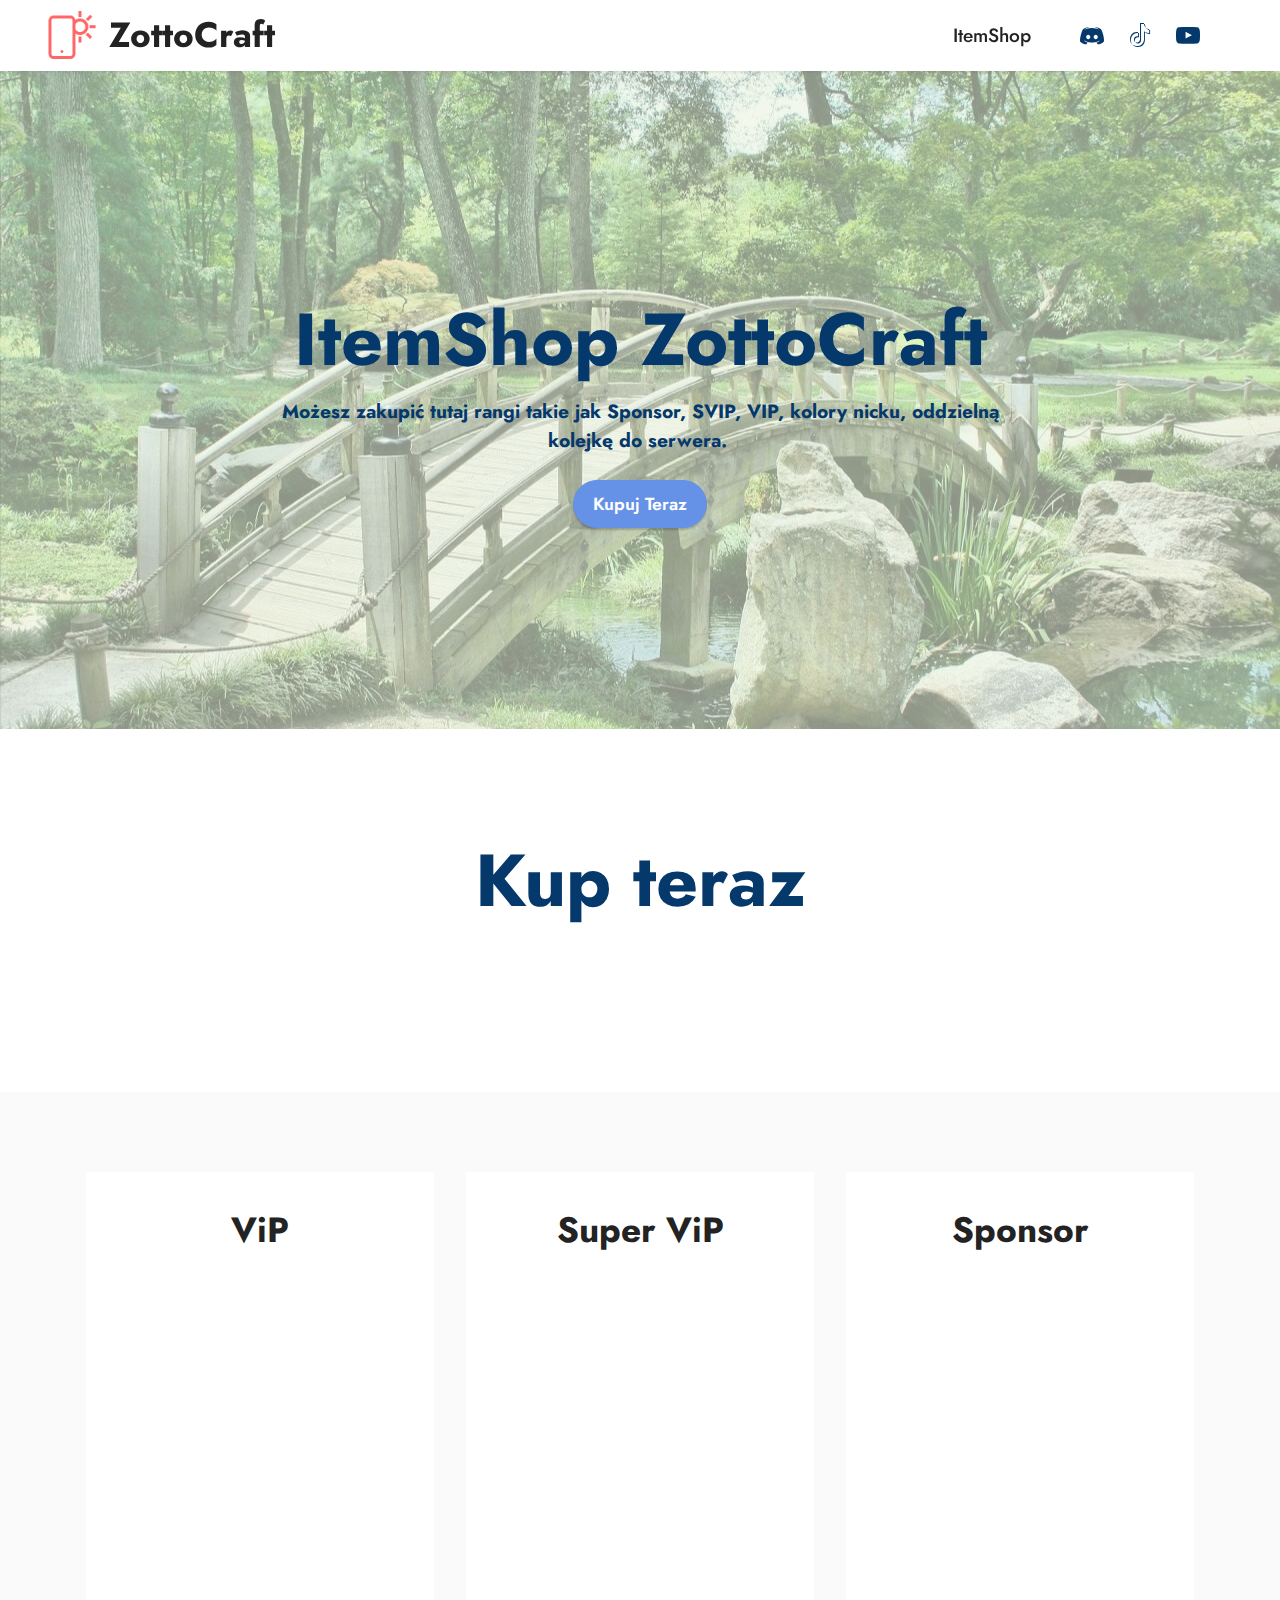
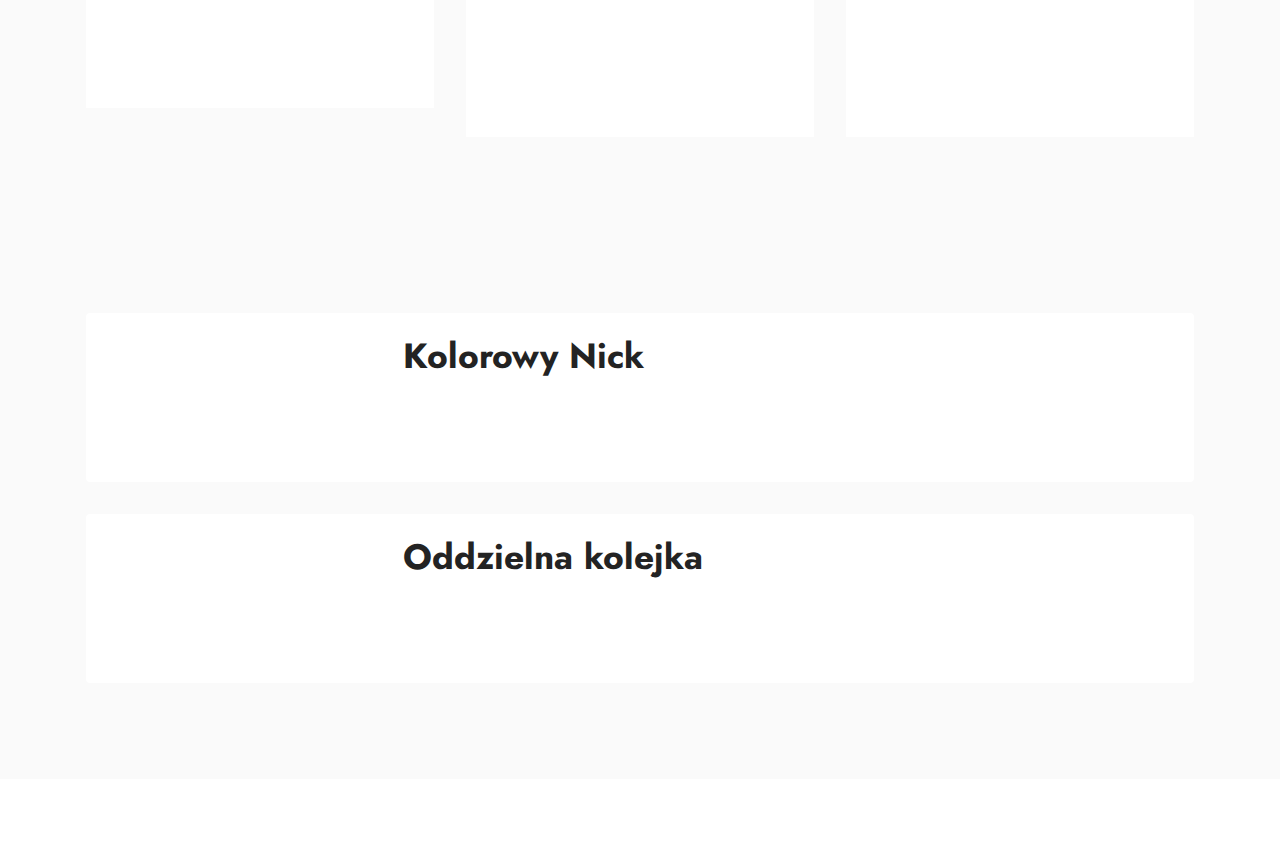
==== itemshop.html @ c4f51451 "Add files via upload" ====
<!DOCTYPE html>
<html  >
<head>
  <!-- Site made with Mobirise Website Builder v5.6.11, https://mobirise.com -->
  <meta charset="UTF-8">
  <meta http-equiv="X-UA-Compatible" content="IE=edge">
  <meta name="generator" content="Mobirise v5.6.11, mobirise.com">
  <meta name="twitter:card" content="summary_large_image"/>
  <meta name="twitter:image:src" content="">
  <meta property="og:image" content="">
  <meta name="twitter:title" content="ItemShop">
  <meta name="viewport" content="width=device-width, initial-scale=1, minimum-scale=1">
  <link rel="shortcut icon" href="assets/images/mbr.png" type="image/x-icon">
  <meta name="description" content="Tutaj kupisz rangi typu Sponsor, SVIP, VIP i wiele więcej!">
  
  
  <title>ItemShop</title>
  <link rel="stylesheet" href="assets/bootstrap/css/bootstrap.min.css">
  <link rel="stylesheet" href="assets/bootstrap/css/bootstrap-grid.min.css">
  <link rel="stylesheet" href="assets/bootstrap/css/bootstrap-reboot.min.css">
  <link rel="stylesheet" href="assets/animatecss/animate.css">
  <link rel="stylesheet" href="assets/dropdown/css/style.css">
  <link rel="stylesheet" href="assets/socicon/css/styles.css">
  <link rel="stylesheet" href="assets/theme/css/style.css">
  <link rel="preload" href="https://fonts.googleapis.com/css?family=Jost:100,200,300,400,500,600,700,800,900,100i,200i,300i,400i,500i,600i,700i,800i,900i&display=swap" as="style" onload="this.onload=null;this.rel='stylesheet'">
  <noscript><link rel="stylesheet" href="https://fonts.googleapis.com/css?family=Jost:100,200,300,400,500,600,700,800,900,100i,200i,300i,400i,500i,600i,700i,800i,900i&display=swap"></noscript>
  <link rel="preload" as="style" href="assets/mobirise/css/mbr-additional.css"><link rel="stylesheet" href="assets/mobirise/css/mbr-additional.css" type="text/css">
  
  
  
  
</head>
<body>
  
  <section data-bs-version="5.1" class="menu menu3 cid-sFAA5oUu2Y" once="menu" id="menu3-1">
    
    <nav class="navbar navbar-dropdown navbar-fixed-top navbar-expand-lg">
        <div class="container-fluid">
            <div class="navbar-brand">
                <span class="navbar-logo">
                    <a href="index.html">
                        <img src="assets/images/mbr.png" alt="Mobirise Website Builder" style="height: 3rem;">
                    </a>
                </span>
                <span class="navbar-caption-wrap"><a class="navbar-caption text-black text-primary display-5" href="index.html">ZottoCraft<br></a></span>
            </div>
            <button class="navbar-toggler" type="button" data-toggle="collapse" data-bs-toggle="collapse" data-target="#navbarSupportedContent" data-bs-target="#navbarSupportedContent" aria-controls="navbarNavAltMarkup" aria-expanded="false" aria-label="Toggle navigation">
                <div class="hamburger">
                    <span></span>
                    <span></span>
                    <span></span>
                    <span></span>
                </div>
            </button>
            <div class="collapse navbar-collapse" id="navbarSupportedContent">
                <ul class="navbar-nav nav-dropdown nav-right" data-app-modern-menu="true"><li class="nav-item"><a class="nav-link link text-black text-primary display-7" href="itemshop.html">ItemShop</a>
                    </li></ul>
                <div class="icons-menu">
                    <a class="iconfont-wrapper" href="https://discord.gg/ddxd8FkMDk" target="_blank">
                        <span class="p-2 mbr-iconfont socicon-discord socicon"></span>
                    </a>
                    <a class="iconfont-wrapper" href="https://www.tiktok.com/@zottocraft.pl" target="_blank">
                        <span class="p-2 mbr-iconfont socicon-tiktok socicon"></span>
                    </a>
                    <a class="iconfont-wrapper" href="https://www.youtube.com/channel/UCPdcMdHevICWhKhVrjqtphA" target="_blank">
                        <span class="p-2 mbr-iconfont socicon-youtube socicon"></span>
                    </a>
                    
                </div>
                
            </div>
        </div>
    </nav>
</section>

<section data-bs-version="5.1" class="header1 cid-sFCAOqBTxa" id="header1-i">

    

    <div class="mbr-overlay" style="opacity: 0.6; background-color: rgb(237, 245, 225);"></div>

    <div class="container">
        <div class="row justify-content-center">
            <div class="col-12 col-lg-8">
                <h1 class="mbr-section-title mbr-fonts-style mb-3 display-1"><strong>ItemShop ZottoCraft</strong><strong><br></strong></h1>
                
                <p class="mbr-text mbr-fonts-style display-7"><strong>Możesz zakupić tutaj rangi takie jak Sponsor, SVIP, VIP, kolory nicku, oddzielną kolejkę do serwera.&nbsp;</strong></p>
                <div class="mbr-section-btn mt-3"><a class="btn btn-primary display-4" href="itemshop.html#features9-4">Kupuj Teraz</a></div>
            </div>
        </div>
    </div>
</section>

<section data-bs-version="5.1" class="content4 cid-sFADQQfNeA" id="content4-6">
    
    
    <div class="container">
        <div class="row justify-content-center">
            <div class="title col-md-12 col-lg-10">
                <h3 class="mbr-section-title mbr-fonts-style align-center mb-4 display-1"><strong>Kup teraz</strong></h3>
                <h4 class="mbr-section-subtitle align-center mbr-fonts-style mb-4 display-5">Płatności można dokonać pisząc do mnie na Discordzie<br>! Mr.truskawka#7791</h4>
                
            </div>
        </div>
    </div>
</section>

<section data-bs-version="5.1" class="pricing2 cid-tedL6T6H1A" id="pricing2-p">
    

    
    
    <div class="container">
        <div class="row justify-content-center">
            <div class="col-12 col-md-6 align-center col-lg-4">
                <div class="plan">
                    <div class="plan-header">
                        <h6 class="plan-title mbr-fonts-style mb-3 display-5"><strong>ViP</strong></h6>
                        <div class="plan-price">
                            <p class="price mbr-fonts-style m-0 display-1"><strong>5 zł</strong></p>
                            <p class="price-term mbr-fonts-style mb-3 display-7"><strong>Miesięcznie</strong></p>
                        </div>
                    </div>
                    <div class="plan-body">
                        <div class="plan-list mb-4">
                            <ul class="list-group mbr-fonts-style list-group-flush display-7">
                                <li class="list-group-item">5000 pkt. serwerowych
</li><li class="list-group-item">100$
</li><li class="list-group-item"><br></li><li class="list-group-item"><br></li>
                            </ul>
                        </div>
                        <div class="mbr-section-btn text-center"><a href="https://mobiri.se" class="btn btn-white display-4">Dodaj do koszyka</a> <a href="https://discord.gg/ddxd8FkMDk" class="btn btn-primary display-4" target="_blank">Kup teraz</a></div>
                    </div>
                </div>
            </div>
            <div class="col-12 col-md-6 align-center col-lg-4">
                <div class="plan">
                    <div class="plan-header">
                        <h6 class="plan-title mbr-fonts-style mb-3 display-5">
                            <strong>Super ViP</strong></h6>
                        <div class="plan-price">
                            <p class="price mbr-fonts-style m-0 display-1"><strong>10 zł</strong></p>
                            <p class="price-term mbr-fonts-style mb-3 display-7"><strong>Miesięcznie</strong></p>
                        </div>
                    </div>
                    <div class="plan-body">
                        <div class="plan-list mb-4">
                            <ul class="list-group mbr-fonts-style list-group-flush display-7">
                                <li class="list-group-item">5000 pkt. serwerowych
</li><li class="list-group-item">100$
</li><li class="list-group-item">Możliwość zmiany koloru nicku
</li><li class="list-group-item"><br></li>
                            </ul>
                        </div>
                        <div class="mbr-section-btn text-center"><a href="https://mobiri.se" class="btn btn-white display-4">Dodaj do koszyka</a> <a href="https://discord.gg/ddxd8FkMDk" class="btn btn-primary display-4" target="_blank">Kup teraz</a></div>
                    </div>
                </div>
            </div>
            <div class="col-12 col-md-6 align-center col-lg-4">
                <div class="plan">
                    <div class="plan-header">
                        <h6 class="plan-title mbr-fonts-style mb-3 display-5">
                            <strong>Sponsor</strong></h6>
                        <div class="plan-price">
                            <p class="price mbr-fonts-style m-0 display-1"><strong>20 zł</strong></p>
                            <p class="price-term mbr-fonts-style mb-3 display-7"><strong>Miesięcznie</strong></p>
                        </div>
                    </div>
                    <div class="plan-body">
                        <div class="plan-list mb-4">
                            <ul class="list-group mbr-fonts-style list-group-flush display-7">
                                <li class="list-group-item">5000 pkt. serwerowych</li><li class="list-group-item">100$</li><li class="list-group-item">Możliwość zmiany koloru nicku</li><li class="list-group-item">Oddzielna kolejka</li>
                            </ul>
                        </div>
                        <div class="mbr-section-btn text-center"><a href="https://mobiri.se" class="btn btn-white display-4">Dodaj do koszyka</a> <a href="https://discord.gg/ddxd8FkMDk" class="btn btn-primary display-4" target="_blank">Kup teraz</a></div>
                    </div>
                </div>
            </div>
            
        </div>
    </div>
</section>

<section data-bs-version="5.1" class="features8 cid-tee0efPCTR" xmlns="http://www.w3.org/1999/html" id="features9-y">
    
    

    
    

    <div class="container">
        <div class="card">
            <div class="card-wrapper">
                <div class="row align-items-center">
                    <div class="col-12 col-md-3">
                        <div class="image-wrapper">
                            <img src="assets/images/mbr-596x397.png" alt="Mobirise Website Builder">
                        </div>
                    </div>
                    <div class="col-12 col-md">
                        <div class="card-box">
                            <div class="row">
                                <div class="col-md">
                                    <h6 class="card-title mbr-fonts-style display-5">
                                        <strong>Kolorowy Nick</strong></h6>
                                    <p class="mbr-text mbr-fonts-style display-7">
                                        Wybierz kolor z tabeli RGB i podaj go przy zakupie.</p>
                                </div>
                                <div class="col-md-auto">
                                    <p class="price mbr-fonts-style display-2">5 zł</p>
                                    <div class="mbr-section-btn"><a href="https://discord.gg/ddxd8FkMDk" class="btn btn-primary display-4" target="_blank">Kup teraz</a></div>
                                </div>
                                <div></div>
                            </div>
                        </div>
                    </div>
                </div>
            </div>
        </div>
        <div class="card">
            <div class="card-wrapper">
                <div class="row align-items-center">
                    <div class="col-12 col-md-3">
                        <div class="image-wrapper">
                            <img src="assets/images/mbr-1-596x399.jpg" alt="Mobirise Website Builder">
                        </div>
                    </div>
                    <div class="col-12 col-md">
                        <div class="card-box">
                            <div class="row">
                                <div class="col-md">
                                    <h6 class="card-title mbr-fonts-style display-5">
                                        <strong>Oddzielna kolejka</strong></h6>
                                    <p class="mbr-text mbr-fonts-style display-7">
                                        Gdy serwer jest pełen możesz na niego wejść.</p>
                                </div>
                                <div class="col-md-auto">
                                    <p class="price mbr-fonts-style display-2">10 zł</p>
                                    <div class="mbr-section-btn"><a href="https://discord.gg/ddxd8FkMDk" class="btn btn-primary display-4" target="_blank">Kup teraz</a></div>
                                </div>
                                <div></div>
                            </div>
                        </div>
                    </div>
                </div>
            </div>
        </div>
        
    </div>
</section><section class="display-7" style="padding: 0;align-items: center;justify-content: center;flex-wrap: wrap;    align-content: center;display: flex;position: relative;height: 4rem;"><a href="https://mobiri.se/2845528" style="flex: 1 1;height: 4rem;position: absolute;width: 100%;z-index: 1;"><img alt="" style="height: 4rem;" src="[data-uri]"></a><p style="margin: 0;text-align: center;" class="display-7">Made with Mobirise &#8204;</p><a style="z-index:1" href="https://mobirise.com/website-maker.html">Free Web Site Maker</a></section><script src="assets/bootstrap/js/bootstrap.bundle.min.js"></script>  <script src="assets/smoothscroll/smooth-scroll.js"></script>  <script src="assets/ytplayer/index.js"></script>  <script src="assets/dropdown/js/navbar-dropdown.js"></script>  <script src="assets/theme/js/script.js"></script>  
  
  
  <input name="animation" type="hidden">
  </body>
</html>
---- assets/dropdown/css/style.css ----
.navbar-dropdown {
  left: 0;
  padding: 0;
  position: absolute;
  right: 0;
  top: 0;
  transition: all 0.45s ease;
  z-index: 1030;
  background: #282828; }
  .navbar-dropdown .navbar-logo {
    margin-right: 0.8rem;
    transition: margin 0.3s ease-in-out;
    vertical-align: middle; }
    .navbar-dropdown .navbar-logo img {
      height: 3.125rem;
      transition: all 0.3s ease-in-out; }
    .navbar-dropdown .navbar-logo.mbr-iconfont {
      font-size: 3.125rem;
      line-height: 3.125rem; }
  .navbar-dropdown .navbar-caption {
    font-weight: 700;
    white-space: normal;
    vertical-align: -4px;
    line-height: 3.125rem !important; }
    .navbar-dropdown .navbar-caption, .navbar-dropdown .navbar-caption:hover {
      color: inherit;
      text-decoration: none; }
  .navbar-dropdown .mbr-iconfont + .navbar-caption {
    vertical-align: -1px; }
  .navbar-dropdown.navbar-fixed-top {
    position: fixed; }
  .navbar-dropdown .navbar-brand span {
    vertical-align: -4px; }
  .navbar-dropdown.bg-color.transparent {
    background: none; }
  .navbar-dropdown.navbar-short .navbar-brand {
    padding: 0.625rem 0; }
    .navbar-dropdown.navbar-short .navbar-brand span {
      vertical-align: -1px; }
  .navbar-dropdown.navbar-short .navbar-caption {
    line-height: 2.375rem !important;
    vertical-align: -2px; }
  .navbar-dropdown.navbar-short .navbar-logo {
    margin-right: 0.5rem; }
    .navbar-dropdown.navbar-short .navbar-logo img {
      height: 2.375rem; }
    .navbar-dropdown.navbar-short .navbar-logo.mbr-iconfont {
      font-size: 2.375rem;
      line-height: 2.375rem; }
  .navbar-dropdown.navbar-short .mbr-table-cell {
    height: 3.625rem; }
  .navbar-dropdown .navbar-close {
    left: 0.6875rem;
    position: fixed;
    top: 0.75rem;
    z-index: 1000; }
  .navbar-dropdown .hamburger-icon {
    content: "";
    display: inline-block;
    vertical-align: middle;
    width: 16px;
    -webkit-box-shadow: 0 -6px 0 1px #282828,0 0 0 1px #282828,0 6px 0 1px #282828;
    -moz-box-shadow: 0 -6px 0 1px #282828,0 0 0 1px #282828,0 6px 0 1px #282828;
    box-shadow: 0 -6px 0 1px #282828,0 0 0 1px #282828,0 6px 0 1px #282828; }

.dropdown-menu .dropdown-toggle[data-toggle="dropdown-submenu"]::after {
  border-bottom: 0.35em solid transparent;
  border-left: 0.35em solid;
  border-right: 0;
  border-top: 0.35em solid transparent;
  margin-left: 0.3rem; }

.dropdown-menu .dropdown-item:focus {
  outline: 0; }

.nav-dropdown {
  font-size: 0.75rem;
  font-weight: 500;
  height: auto !important; }
  .nav-dropdown .nav-btn {
    padding-left: 1rem; }
  .nav-dropdown .link {
    margin: .667em 1.667em;
    font-weight: 500;
    padding: 0;
    transition: color .2s ease-in-out; }
    .nav-dropdown .link.dropdown-toggle {
      margin-right: 2.583em; }
      .nav-dropdown .link.dropdown-toggle::after {
        margin-left: .25rem;
        border-top: 0.35em solid;
        border-right: 0.35em solid transparent;
        border-left: 0.35em solid transparent;
        border-bottom: 0; }
      .nav-dropdown .link.dropdown-toggle[aria-expanded="true"] {
        margin: 0;
        padding: 0.667em 3.263em  0.667em 1.667em; }
  .nav-dropdown .link::after,
  .nav-dropdown .dropdown-item::after {
    color: inherit; }
  .nav-dropdown .btn {
    font-size: 0.75rem;
    font-weight: 700;
    letter-spacing: 0;
    margin-bottom: 0;
    padding-left: 1.25rem;
    padding-right: 1.25rem; }
  .nav-dropdown .dropdown-menu {
    border-radius: 0;
    border: 0;
    left: 0;
    margin: 0;
    padding-bottom: 1.25rem;
    padding-top: 1.25rem;
    position: relative; }
  .nav-dropdown .dropdown-submenu {
    margin-left: 0.125rem;
    top: 0; }
  .nav-dropdown .dropdown-item {
    font-weight: 500;
    line-height: 2;
    padding: 0.3846em 4.615em 0.3846em 1.5385em;
    position: relative;
    transition: color .2s ease-in-out, background-color .2s ease-in-out; }
    .nav-dropdown .dropdown-item::after {
      margin-top: -0.3077em;
      position: absolute;
      right: 1.1538em;
      top: 50%; }
    .nav-dropdown .dropdown-item:focus, .nav-dropdown .dropdown-item:hover {
      background: none; }

@media (max-width: 767px) {
  .nav-dropdown.navbar-toggleable-sm {
    bottom: 0;
    display: none;
    left: 0;
    overflow-x: hidden;
    position: fixed;
    top: 0;
    transform: translateX(-100%);
    -ms-transform: translateX(-100%);
    -webkit-transform: translateX(-100%);
    width: 18.75rem;
    z-index: 999; } }
.nav-dropdown.navbar-toggleable-xl {
  bottom: 0;
  display: none;
  left: 0;
  overflow-x: hidden;
  position: fixed;
  top: 0;
  transform: translateX(-100%);
  -ms-transform: translateX(-100%);
  -webkit-transform: translateX(-100%);
  width: 18.75rem;
  z-index: 999; }

.nav-dropdown-sm {
  display: block !important;
  overflow-x: hidden;
  overflow: auto;
  padding-top: 3.875rem; }
  .nav-dropdown-sm::after {
    content: "";
    display: block;
    height: 3rem;
    width: 100%; }
  .nav-dropdown-sm.collapse.in ~ .navbar-close {
    display: block !important; }
  .nav-dropdown-sm.collapsing, .nav-dropdown-sm.collapse.in {
    transform: translateX(0);
    -ms-transform: translateX(0);
    -webkit-transform: translateX(0);
    transition: all 0.25s ease-out;
    -webkit-transition: all 0.25s ease-out;
    background: #282828; }
  .nav-dropdown-sm.collapsing[aria-expanded="false"] {
    transform: translateX(-100%);
    -ms-transform: translateX(-100%);
    -webkit-transform: translateX(-100%); }
  .nav-dropdown-sm .nav-item {
    display: block;
    margin-left: 0 !important;
    padding-left: 0; }
  .nav-dropdown-sm .link,
  .nav-dropdown-sm .dropdown-item {
    border-top: 1px dotted rgba(255, 255, 255, 0.1);
    font-size: 0.8125rem;
    line-height: 1.6;
    margin: 0 !important;
    padding: 0.875rem 2.4rem 0.875rem 1.5625rem !important;
    position: relative;
    white-space: normal; }
    .nav-dropdown-sm .link:focus, .nav-dropdown-sm .link:hover,
    .nav-dropdown-sm .dropdown-item:focus,
    .nav-dropdown-sm .dropdown-item:hover {
      background: rgba(0, 0, 0, 0.2) !important;
      color: #c0a375; }
  .nav-dropdown-sm .nav-btn {
    position: relative;
    padding: 1.5625rem 1.5625rem 0 1.5625rem; }
    .nav-dropdown-sm .nav-btn::before {
      border-top: 1px dotted rgba(255, 255, 255, 0.1);
      content: "";
      left: 0;
      position: absolute;
      top: 0;
      width: 100%; }
    .nav-dropdown-sm .nav-btn + .nav-btn {
      padding-top: 0.625rem; }
      .nav-dropdown-sm .nav-btn + .nav-btn::before {
        display: none; }
  .nav-dropdown-sm .btn {
    padding: 0.625rem 0; }
  .nav-dropdown-sm .dropdown-toggle[data-toggle="dropdown-submenu"]::after {
    margin-left: .25rem;
    border-top: 0.35em solid;
    border-right: 0.35em solid transparent;
    border-left: 0.35em solid transparent;
    border-bottom: 0; }
  .nav-dropdown-sm .dropdown-toggle[data-toggle="dropdown-submenu"][aria-expanded="true"]::after {
    border-top: 0;
    border-right: 0.35em solid transparent;
    border-left: 0.35em solid transparent;
    border-bottom: 0.35em solid; }
  .nav-dropdown-sm .dropdown-menu {
    margin: 0;
    padding: 0;
    position: relative;
    top: 0;
    left: 0;
    width: 100%;
    border: 0;
    float: none;
    border-radius: 0;
    background: none; }
  .nav-dropdown-sm .dropdown-submenu {
    left: 100%;
    margin-left: 0.125rem;
    margin-top: -1.25rem;
    top: 0; }

.navbar-toggleable-sm .nav-dropdown .dropdown-menu {
  position: absolute; }

.navbar-toggleable-sm .nav-dropdown .dropdown-submenu {
  left: 100%;
  margin-left: 0.125rem;
  margin-top: -1.25rem;
  top: 0; }

.navbar-toggleable-sm.opened .nav-dropdown .dropdown-menu {
  position: relative; }

.navbar-toggleable-sm.opened .nav-dropdown .dropdown-submenu {
  left: 0;
  margin-left: 00rem;
  margin-top: 0rem;
  top: 0; }

.is-builder .nav-dropdown.collapsing {
  transition: none !important; }
---- assets/socicon/css/styles.css ----
@charset "UTF-8";

@font-face {
  font-family: 'Socicon';
  src:  url('../fonts/socicon.eot');
  src:  url('../fonts/socicon.eot?#iefix') format('embedded-opentype'),
    url('../fonts/socicon.woff2') format('woff2'),
    url('../fonts/socicon.ttf') format('truetype'),
    url('../fonts/socicon.woff') format('woff'),
    url('../fonts/socicon.svg#socicon') format('svg');
  font-weight: normal;
  font-style: normal;
  font-display: swap;
}

[data-icon]:before {
  font-family: "socicon" !important;
  content: attr(data-icon);
  font-style: normal !important;
  font-weight: normal !important;
  font-variant: normal !important;
  text-transform: none !important;
  speak: none;
  line-height: 1;
  -webkit-font-smoothing: antialiased;
  -moz-osx-font-smoothing: grayscale;
}

[class^="socicon-"], [class*=" socicon-"] {
  /* use !important to prevent issues with browser extensions that change fonts */
  font-family: 'Socicon' !important;
  speak: none;
  font-style: normal;
  font-weight: normal;
  font-variant: normal;
  text-transform: none;
  line-height: 1;

  /* Better Font Rendering =========== */
  -webkit-font-smoothing: antialiased;
  -moz-osx-font-smoothing: grayscale;
}

.socicon-eitaa:before {
  content: "\e97c";
}
.socicon-soroush:before {
  content: "\e97d";
}
.socicon-bale:before {
  content: "\e97e";
}
.socicon-zazzle:before {
  content: "\e97b";
}
.socicon-society6:before {
  content: "\e97a";
}
.socicon-redbubble:before {
  content: "\e979";
}
.socicon-avvo:before {
  content: "\e978";
}
.socicon-stitcher:before {
  content: "\e977";
}
.socicon-googlehangouts:before {
  content: "\e974";
}
.socicon-dlive:before {
  content: "\e975";
}
.socicon-vsco:before {
  content: "\e976";
}
.socicon-flipboard:before {
  content: "\e973";
}
.socicon-ubuntu:before {
  content: "\e958";
}
.socicon-artstation:before {
  content: "\e959";
}
.socicon-invision:before {
  content: "\e95a";
}
.socicon-torial:before {
  content: "\e95b";
}
.socicon-collectorz:before {
  content: "\e95c";
}
.socicon-seenthis:before {
  content: "\e95d";
}
.socicon-googleplaymusic:before {
  content: "\e95e";
}
.socicon-debian:before {
  content: "\e95f";
}
.socicon-filmfreeway:before {
  content: "\e960";
}
.socicon-gnome:before {
  content: "\e961";
}
.socicon-itchio:before {
  content: "\e962";
}
.socicon-jamendo:before {
  content: "\e963";
}
.socicon-mix:before {
  content: "\e964";
}
.socicon-sharepoint:before {
  content: "\e965";
}
.socicon-tinder:before {
  content: "\e966";
}
.socicon-windguru:before {
  content: "\e967";
}
.socicon-cdbaby:before {
  content: "\e968";
}
.socicon-elementaryos:before {
  content: "\e969";
}
.socicon-stage32:before {
  content: "\e96a";
}
.socicon-tiktok:before {
  content: "\e96b";
}
.socicon-gitter:before {
  content: "\e96c";
}
.socicon-letterboxd:before {
  content: "\e96d";
}
.socicon-threema:before {
  content: "\e96e";
}
.socicon-splice:before {
  content: "\e96f";
}
.socicon-metapop:before {
  content: "\e970";
}
.socicon-naver:before {
  content: "\e971";
}
.socicon-remote:before {
  content: "\e972";
}
.socicon-internet:before {
  content: "\e957";
}
.socicon-moddb:before {
  content: "\e94b";
}
.socicon-indiedb:before {
  content: "\e94c";
}
.socicon-traxsource:before {
  content: "\e94d";
}
.socicon-gamefor:before {
  content: "\e94e";
}
.socicon-pixiv:before {
  content: "\e94f";
}
.socicon-myanimelist:before {
  content: "\e950";
}
.socicon-blackberry:before {
  content: "\e951";
}
.socicon-wickr:before {
  content: "\e952";
}
.socicon-spip:before {
  content: "\e953";
}
.socicon-napster:before {
  content: "\e954";
}
.socicon-beatport:before {
  content: "\e955";
}
.socicon-hackerone:before {
  content: "\e956";
}
.socicon-hackernews:before {
  content: "\e946";
}
.socicon-smashwords:before {
  content: "\e947";
}
.socicon-kobo:before {
  content: "\e948";
}
.socicon-bookbub:before {
  content: "\e949";
}
.socicon-mailru:before {
  content: "\e94a";
}
.socicon-gitlab:before {
  content: "\e945";
}
.socicon-instructables:before {
  content: "\e944";
}
.socicon-portfolio:before {
  content: "\e943";
}
.socicon-codered:before {
  content: "\e940";
}
.socicon-origin:before {
  content: "\e941";
}
.socicon-nextdoor:before {
  content: "\e942";
}
.socicon-udemy:before {
  content: "\e93f";
}
.socicon-livemaster:before {
  content: "\e93e";
}
.socicon-crunchbase:before {
  content: "\e93b";
}
.socicon-homefy:before {
  content: "\e93c";
}
.socicon-calendly:before {
  content: "\e93d";
}
.socicon-realtor:before {
  content: "\e90f";
}
.socicon-tidal:before {
  content: "\e910";
}
.socicon-qobuz:before {
  content: "\e911";
}
.socicon-natgeo:before {
  content: "\e912";
}
.socicon-mastodon:before {
  content: "\e913";
}
.socicon-unsplash:before {
  content: "\e914";
}
.socicon-homeadvisor:before {
  content: "\e915";
}
.socicon-angieslist:before {
  content: "\e916";
}
.socicon-codepen:before {
  content: "\e917";
}
.socicon-slack:before {
  content: "\e918";
}
.socicon-openaigym:before {
  content: "\e919";
}
.socicon-logmein:before {
  content: "\e91a";
}
.socicon-fiverr:before {
  content: "\e91b";
}
.socicon-gotomeeting:before {
  content: "\e91c";
}
.socicon-aliexpress:before {
  content: "\e91d";
}
.socicon-guru:before {
  content: "\e91e";
}
.socicon-appstore:before {
  content: "\e91f";
}
.socicon-homes:before {
  content: "\e920";
}
.socicon-zoom:before {
  content: "\e921";
}
.socicon-alibaba:before {
  content: "\e922";
}
.socicon-craigslist:before {
  content: "\e923";
}
.socicon-wix:before {
  content: "\e924";
}
.socicon-redfin:before {
  content: "\e925";
}
.socicon-googlecalendar:before {
  content: "\e926";
}
.socicon-shopify:before {
  content: "\e927";
}
.socicon-freelancer:before {
  content: "\e928";
}
.socicon-seedrs:before {
  content: "\e929";
}
.socicon-bing:before {
  content: "\e92a";
}
.socicon-doodle:before {
  content: "\e92b";
}
.socicon-bonanza:before {
  content: "\e92c";
}
.socicon-squarespace:before {
  content: "\e92d";
}
.socicon-toptal:before {
  content: "\e92e";
}
.socicon-gust:before {
  content: "\e92f";
}
.socicon-ask:before {
  content: "\e930";
}
.socicon-trulia:before {
  content: "\e931";
}
.socicon-loomly:before {
  content: "\e932";
}
.socicon-ghost:before {
  content: "\e933";
}
.socicon-upwork:before {
  content: "\e934";
}
.socicon-fundable:before {
  content: "\e935";
}
.socicon-booking:before {
  content: "\e936";
}
.socicon-googlemaps:before {
  content: "\e937";
}
.socicon-zillow:before {
  content: "\e938";
}
.socicon-niconico:before {
  content: "\e939";
}
.socicon-toneden:before {
  content: "\e93a";
}
.socicon-augment:before {
  content: "\e908";
}
.socicon-bitbucket:before {
  content: "\e909";
}
.socicon-fyuse:before {
  content: "\e90a";
}
.socicon-yt-gaming:before {
  content: "\e90b";
}
.socicon-sketchfab:before {
  content: "\e90c";
}
.socicon-mobcrush:before {
  content: "\e90d";
}
.socicon-microsoft:before {
  content: "\e90e";
}
.socicon-pandora:before {
  content: "\e907";
}
.socicon-messenger:before {
  content: "\e906";
}
.socicon-gamewisp:before {
  content: "\e905";
}
.socicon-bloglovin:before {
  content: "\e904";
}
.socicon-tunein:before {
  content: "\e903";
}
.socicon-gamejolt:before {
  content: "\e901";
}
.socicon-trello:before {
  content: "\e902";
}
.socicon-spreadshirt:before {
  content: "\e900";
}
.socicon-500px:before {
  content: "\e000";
}
.socicon-8tracks:before {
  content: "\e001";
}
.socicon-airbnb:before {
  content: "\e002";
}
.socicon-alliance:before {
  content: "\e003";
}
.socicon-amazon:before {
  content: "\e004";
}
.socicon-amplement:before {
  content: "\e005";
}
.socicon-android:before {
  content: "\e006";
}
.socicon-angellist:before {
  content: "\e007";
}
.socicon-apple:before {
  content: "\e008";
}
.socicon-appnet:before {
  content: "\e009";
}
.socicon-baidu:before {
  content: "\e00a";
}
.socicon-bandcamp:before {
  content: "\e00b";
}
.socicon-battlenet:before {
  content: "\e00c";
}
.socicon-mixer:before {
  content: "\e00d";
}
.socicon-bebee:before {
  content: "\e00e";
}
.socicon-bebo:before {
  content: "\e00f";
}
.socicon-behance:before {
  content: "\e010";
}
.socicon-blizzard:before {
  content: "\e011";
}
.socicon-blogger:before {
  content: "\e012";
}
.socicon-buffer:before {
  content: "\e013";
}
.socicon-chrome:before {
  content: "\e014";
}
.socicon-coderwall:before {
  content: "\e015";
}
.socicon-curse:before {
  content: "\e016";
}
.socicon-dailymotion:before {
  content: "\e017";
}
.socicon-deezer:before {
  content: "\e018";
}
.socicon-delicious:before {
  content: "\e019";
}
.socicon-deviantart:before {
  content: "\e01a";
}
.socicon-diablo:before {
  content: "\e01b";
}
.socicon-digg:before {
  content: "\e01c";
}
.socicon-discord:before {
  content: "\e01d";
}
.socicon-disqus:before {
  content: "\e01e";
}
.socicon-douban:before {
  content: "\e01f";
}
.socicon-draugiem:before {
  content: "\e020";
}
.socicon-dribbble:before {
  content: "\e021";
}
.socicon-drupal:before {
  content: "\e022";
}
.socicon-ebay:before {
  content: "\e023";
}
.socicon-ello:before {
  content: "\e024";
}
.socicon-endomodo:before {
  content: "\e025";
}
.socicon-envato:before {
  content: "\e026";
}
.socicon-etsy:before {
  content: "\e027";
}
.socicon-facebook:before {
  content: "\e028";
}
.socicon-feedburner:before {
  content: "\e029";
}
.socicon-filmweb:before {
  content: "\e02a";
}
.socicon-firefox:before {
  content: "\e02b";
}
.socicon-flattr:before {
  content: "\e02c";
}
.socicon-flickr:before {
  content: "\e02d";
}
.socicon-formulr:before {
  content: "\e02e";
}
.socicon-forrst:before {
  content: "\e02f";
}
.socicon-foursquare:before {
  content: "\e030";
}
.socicon-friendfeed:before {
  content: "\e031";
}
.socicon-github:before {
  content: "\e032";
}
.socicon-goodreads:before {
  content: "\e033";
}
.socicon-google:before {
  content: "\e034";
}
.socicon-googlescholar:before {
  content: "\e035";
}
.socicon-googlegroups:before {
  content: "\e036";
}
.socicon-googlephotos:before {
  content: "\e037";
}
.socicon-googleplus:before {
  content: "\e038";
}
.socicon-grooveshark:before {
  content: "\e039";
}
.socicon-hackerrank:before {
  content: "\e03a";
}
.socicon-hearthstone:before {
  content: "\e03b";
}
.socicon-hellocoton:before {
  content: "\e03c";
}
.socicon-heroes:before {
  content: "\e03d";
}
.socicon-smashcast:before {
  content: "\e03e";
}
.socicon-horde:before {
  content: "\e03f";
}
.socicon-houzz:before {
  content: "\e040";
}
.socicon-icq:before {
  content: "\e041";
}
.socicon-identica:before {
  content: "\e042";
}
.socicon-imdb:before {
  content: "\e043";
}
.socicon-instagram:before {
  content: "\e044";
}
.socicon-issuu:before {
  content: "\e045";
}
.socicon-istock:before {
  content: "\e046";
}
.socicon-itunes:before {
  content: "\e047";
}
.socicon-keybase:before {
  content: "\e048";
}
.socicon-lanyrd:before {
  content: "\e049";
}
.socicon-lastfm:before {
  content: "\e04a";
}
.socicon-line:before {
  content: "\e04b";
}
.socicon-linkedin:before {
  content: "\e04c";
}
.socicon-livejournal:before {
  content: "\e04d";
}
.socicon-lyft:before {
  content: "\e04e";
}
.socicon-macos:before {
  content: "\e04f";
}
.socicon-mail:before {
  content: "\e050";
}
.socicon-medium:before {
  content: "\e051";
}
.socicon-meetup:before {
  content: "\e052";
}
.socicon-mixcloud:before {
  content: "\e053";
}
.socicon-modelmayhem:before {
  content: "\e054";
}
.socicon-mumble:before {
  content: "\e055";
}
.socicon-myspace:before {
  content: "\e056";
}
.socicon-newsvine:before {
  content: "\e057";
}
.socicon-nintendo:before {
  content: "\e058";
}
.socicon-npm:before {
  content: "\e059";
}
.socicon-odnoklassniki:before {
  content: "\e05a";
}
.socicon-openid:before {
  content: "\e05b";
}
.socicon-opera:before {
  content: "\e05c";
}
.socicon-outlook:before {
  content: "\e05d";
}
.socicon-overwatch:before {
  content: "\e05e";
}
.socicon-patreon:before {
  content: "\e05f";
}
.socicon-paypal:before {
  content: "\e060";
}
.socicon-periscope:before {
  content: "\e061";
}
.socicon-persona:before {
  content: "\e062";
}
.socicon-pinterest:before {
  content: "\e063";
}
.socicon-play:before {
  content: "\e064";
}
.socicon-player:before {
  content: "\e065";
}
.socicon-playstation:before {
  content: "\e066";
}
.socicon-pocket:before {
  content: "\e067";
}
.socicon-qq:before {
  content: "\e068";
}
.socicon-quora:before {
  content: "\e069";
}
.socicon-raidcall:before {
  content: "\e06a";
}
.socicon-ravelry:before {
  content: "\e06b";
}
.socicon-reddit:before {
  content: "\e06c";
}
.socicon-renren:before {
  content: "\e06d";
}
.socicon-researchgate:before {
  content: "\e06e";
}
.socicon-residentadvisor:before {
  content: "\e06f";
}
.socicon-reverbnation:before {
  content: "\e070";
}
.socicon-rss:before {
  content: "\e071";
}
.socicon-sharethis:before {
  content: "\e072";
}
.socicon-skype:before {
  content: "\e073";
}
.socicon-slideshare:before {
  content: "\e074";
}
.socicon-smugmug:before {
  content: "\e075";
}
.socicon-snapchat:before {
  content: "\e076";
}
.socicon-songkick:before {
  content: "\e077";
}
.socicon-soundcloud:before {
  content: "\e078";
}
.socicon-spotify:before {
  content: "\e079";
}
.socicon-stackexchange:before {
  content: "\e07a";
}
.socicon-stackoverflow:before {
  content: "\e07b";
}
.socicon-starcraft:before {
  content: "\e07c";
}
.socicon-stayfriends:before {
  content: "\e07d";
}
.socicon-steam:before {
  content: "\e07e";
}
.socicon-storehouse:before {
  content: "\e07f";
}
.socicon-strava:before {
  content: "\e080";
}
.socicon-streamjar:before {
  content: "\e081";
}
.socicon-stumbleupon:before {
  content: "\e082";
}
.socicon-swarm:before {
  content: "\e083";
}
.socicon-teamspeak:before {
  content: "\e084";
}
.socicon-teamviewer:before {
  content: "\e085";
}
.socicon-technorati:before {
  content: "\e086";
}
.socicon-telegram:before {
  content: "\e087";
}
.socicon-tripadvisor:before {
  content: "\e088";
}
.socicon-tripit:before {
  content: "\e089";
}
.socicon-triplej:before {
  content: "\e08a";
}
.socicon-tumblr:before {
  content: "\e08b";
}
.socicon-twitch:before {
  content: "\e08c";
}
.socicon-twitter:before {
  content: "\e08d";
}
.socicon-uber:before {
  content: "\e08e";
}
.socicon-ventrilo:before {
  content: "\e08f";
}
.socicon-viadeo:before {
  content: "\e090";
}
.socicon-viber:before {
  content: "\e091";
}
.socicon-viewbug:before {
  content: "\e092";
}
.socicon-vimeo:before {
  content: "\e093";
}
.socicon-vine:before {
  content: "\e094";
}
.socicon-vkontakte:before {
  content: "\e095";
}
.socicon-warcraft:before {
  content: "\e096";
}
.socicon-wechat:before {
  content: "\e097";
}
.socicon-weibo:before {
  content: "\e098";
}
.socicon-whatsapp:before {
  content: "\e099";
}
.socicon-wikipedia:before {
  content: "\e09a";
}
.socicon-windows:before {
  content: "\e09b";
}
.socicon-wordpress:before {
  content: "\e09c";
}
.socicon-wykop:before {
  content: "\e09d";
}
.socicon-xbox:before {
  content: "\e09e";
}
.socicon-xing:before {
  content: "\e09f";
}
.socicon-yahoo:before {
  content: "\e0a0";
}
.socicon-yammer:before {
  content: "\e0a1";
}
.socicon-yandex:before {
  content: "\e0a2";
}
.socicon-yelp:before {
  content: "\e0a3";
}
.socicon-younow:before {
  content: "\e0a4";
}
.socicon-youtube:before {
  content: "\e0a5";
}
.socicon-zapier:before {
  content: "\e0a6";
}
.socicon-zerply:before {
  content: "\e0a7";
}
.socicon-zomato:before {
  content: "\e0a8";
}
.socicon-zynga:before {
  content: "\e0a9";
}
---- assets/theme/css/style.css ----
@charset "UTF-8";
section {
  background-color: #ffffff;
}

body {
  font-style: normal;
  line-height: 1.5;
  font-weight: 400;
  color: #232323;
  position: relative;
}

button {
  background-color: transparent;
  border-color: transparent;
}

section,
.container,
.container-fluid {
  position: relative;
  word-wrap: break-word;
}

a.mbr-iconfont:hover {
  text-decoration: none;
}

.article .lead p,
.article .lead ul,
.article .lead ol,
.article .lead pre,
.article .lead blockquote {
  margin-bottom: 0;
}

a {
  font-style: normal;
  font-weight: 400;
  cursor: pointer;
}
a, a:hover {
  text-decoration: none;
}

.mbr-section-title {
  font-style: normal;
  line-height: 1.3;
}

.mbr-section-subtitle {
  line-height: 1.3;
}

.mbr-text {
  font-style: normal;
  line-height: 1.7;
}

h1,
h2,
h3,
h4,
h5,
h6,
.display-1,
.display-2,
.display-4,
.display-5,
.display-7,
span,
p,
a {
  line-height: 1;
  word-break: break-word;
  word-wrap: break-word;
  font-weight: 400;
}

b,
strong {
  font-weight: bold;
}

input:-webkit-autofill, input:-webkit-autofill:hover, input:-webkit-autofill:focus, input:-webkit-autofill:active {
  transition-delay: 9999s;
  -webkit-transition-property: background-color, color;
  transition-property: background-color, color;
}

textarea[type=hidden] {
  display: none;
}

section {
  background-position: 50% 50%;
  background-repeat: no-repeat;
  background-size: cover;
}
section .mbr-background-video,
section .mbr-background-video-preview {
  position: absolute;
  bottom: 0;
  left: 0;
  right: 0;
  top: 0;
}

.hidden {
  visibility: hidden;
}

.mbr-z-index20 {
  z-index: 20;
}

/*! Base colors */
.mbr-white {
  color: #ffffff;
}

.mbr-black {
  color: #111111;
}

.mbr-bg-white {
  background-color: #ffffff;
}

.mbr-bg-black {
  background-color: #000000;
}

/*! Text-aligns */
.align-left {
  text-align: left;
}

.align-center {
  text-align: center;
}

.align-right {
  text-align: right;
}

/*! Font-weight  */
.mbr-light {
  font-weight: 300;
}

.mbr-regular {
  font-weight: 400;
}

.mbr-semibold {
  font-weight: 500;
}

.mbr-bold {
  font-weight: 700;
}

/*! Media  */
.media-content {
  flex-basis: 100%;
}

.media-container-row {
  display: flex;
  flex-direction: row;
  flex-wrap: wrap;
  justify-content: center;
  align-content: center;
  align-items: start;
}
.media-container-row .media-size-item {
  width: 400px;
}

.media-container-column {
  display: flex;
  flex-direction: column;
  flex-wrap: wrap;
  justify-content: center;
  align-content: center;
  align-items: stretch;
}
.media-container-column > * {
  width: 100%;
}

@media (min-width: 992px) {
  .media-container-row {
    flex-wrap: nowrap;
  }
}
figure {
  margin-bottom: 0;
  overflow: hidden;
}

figure[mbr-media-size] {
  transition: width 0.1s;
}

img,
iframe {
  display: block;
  width: 100%;
}

.card {
  background-color: transparent;
  border: none;
}

.card-box {
  width: 100%;
}

.card-img {
  text-align: center;
  flex-shrink: 0;
  -webkit-flex-shrink: 0;
}

.media {
  max-width: 100%;
  margin: 0 auto;
}

.mbr-figure {
  align-self: center;
}

.media-container > div {
  max-width: 100%;
}

.mbr-figure img,
.card-img img {
  width: 100%;
}

@media (max-width: 991px) {
  .media-size-item {
    width: auto !important;
  }

  .media {
    width: auto;
  }

  .mbr-figure {
    width: 100% !important;
  }
}
/*! Buttons */
.mbr-section-btn {
  margin-left: -0.6rem;
  margin-right: -0.6rem;
  font-size: 0;
}

.btn {
  font-weight: 600;
  border-width: 1px;
  font-style: normal;
  margin: 0.6rem 0.6rem;
  white-space: normal;
  transition: all 0.2s ease-in-out;
  display: inline-flex;
  align-items: center;
  justify-content: center;
  word-break: break-word;
}

.btn-sm {
  font-weight: 600;
  letter-spacing: 0px;
  transition: all 0.3s ease-in-out;
}

.btn-md {
  font-weight: 600;
  letter-spacing: 0px;
  transition: all 0.3s ease-in-out;
}

.btn-lg {
  font-weight: 600;
  letter-spacing: 0px;
  transition: all 0.3s ease-in-out;
}

.btn-form {
  margin: 0;
}
.btn-form:hover {
  cursor: pointer;
}

nav .mbr-section-btn {
  margin-left: 0rem;
  margin-right: 0rem;
}

/*! Btn icon margin */
.btn .mbr-iconfont,
.btn.btn-sm .mbr-iconfont {
  order: 1;
  cursor: pointer;
  margin-left: 0.5rem;
  vertical-align: sub;
}

.btn.btn-md .mbr-iconfont,
.btn.btn-md .mbr-iconfont {
  margin-left: 0.8rem;
}

.mbr-regular {
  font-weight: 400;
}

.mbr-semibold {
  font-weight: 500;
}

.mbr-bold {
  font-weight: 700;
}

[type=submit] {
  -webkit-appearance: none;
}

/*! Full-screen */
.mbr-fullscreen .mbr-overlay {
  min-height: 100vh;
}

.mbr-fullscreen {
  display: flex;
  display: -moz-flex;
  display: -ms-flex;
  display: -o-flex;
  align-items: center;
  min-height: 100vh;
  padding-top: 3rem;
  padding-bottom: 3rem;
}

/*! Map */
.map {
  height: 25rem;
  position: relative;
}
.map iframe {
  width: 100%;
  height: 100%;
}

/*! Scroll to top arrow */
.mbr-arrow-up {
  bottom: 25px;
  right: 90px;
  position: fixed;
  text-align: right;
  z-index: 5000;
  color: #ffffff;
  font-size: 22px;
}

.mbr-arrow-up a {
  background: rgba(0, 0, 0, 0.2);
  border-radius: 50%;
  color: #fff;
  display: inline-block;
  height: 60px;
  width: 60px;
  border: 2px solid #fff;
  outline-style: none !important;
  position: relative;
  text-decoration: none;
  transition: all 0.3s ease-in-out;
  cursor: pointer;
  text-align: center;
}
.mbr-arrow-up a:hover {
  background-color: rgba(0, 0, 0, 0.4);
}
.mbr-arrow-up a i {
  line-height: 60px;
}

.mbr-arrow-up-icon {
  display: block;
  color: #fff;
}

.mbr-arrow-up-icon::before {
  content: "›";
  display: inline-block;
  font-family: serif;
  font-size: 22px;
  line-height: 1;
  font-style: normal;
  position: relative;
  top: 6px;
  left: -4px;
  transform: rotate(-90deg);
}

/*! Arrow Down */
.mbr-arrow {
  position: absolute;
  bottom: 45px;
  left: 50%;
  width: 60px;
  height: 60px;
  cursor: pointer;
  background-color: rgba(80, 80, 80, 0.5);
  border-radius: 50%;
  transform: translateX(-50%);
}
@media (max-width: 767px) {
  .mbr-arrow {
    display: none;
  }
}
.mbr-arrow > a {
  display: inline-block;
  text-decoration: none;
  outline-style: none;
  -webkit-animation: arrowdown 1.7s ease-in-out infinite;
          animation: arrowdown 1.7s ease-in-out infinite;
  color: #ffffff;
}
.mbr-arrow > a > i {
  position: absolute;
  top: -2px;
  left: 15px;
  font-size: 2rem;
}

#scrollToTop a i::before {
  content: "";
  position: absolute;
  display: block;
  border-bottom: 2.5px solid #fff;
  border-left: 2.5px solid #fff;
  width: 27.8%;
  height: 27.8%;
  left: 50%;
  top: 51%;
  transform: translateY(-30%) translateX(-50%) rotate(135deg);
}

@keyframes arrowdown {
  0% {
    transform: translateY(0px);
  }
  50% {
    transform: translateY(-5px);
  }
  100% {
    transform: translateY(0px);
  }
}
@-webkit-keyframes arrowdown {
  0% {
    transform: translateY(0px);
  }
  50% {
    transform: translateY(-5px);
  }
  100% {
    transform: translateY(0px);
  }
}
@media (max-width: 500px) {
  .mbr-arrow-up {
    left: 0;
    right: 0;
    text-align: center;
  }
}
/*Gradients animation*/
@keyframes gradient-animation {
  from {
    background-position: 0% 100%;
    -webkit-animation-timing-function: ease-in-out;
            animation-timing-function: ease-in-out;
  }
  to {
    background-position: 100% 0%;
    -webkit-animation-timing-function: ease-in-out;
            animation-timing-function: ease-in-out;
  }
}
@-webkit-keyframes gradient-animation {
  from {
    background-position: 0% 100%;
    -webkit-animation-timing-function: ease-in-out;
            animation-timing-function: ease-in-out;
  }
  to {
    background-position: 100% 0%;
    -webkit-animation-timing-function: ease-in-out;
            animation-timing-function: ease-in-out;
  }
}
.bg-gradient {
  background-size: 200% 200%;
  animation: gradient-animation 5s infinite alternate;
  -webkit-animation: gradient-animation 5s infinite alternate;
}

.menu .navbar-brand {
  display: -webkit-flex;
}
.menu .navbar-brand span {
  display: flex;
  display: -webkit-flex;
}
.menu .navbar-brand .navbar-caption-wrap {
  display: -webkit-flex;
}
.menu .navbar-brand .navbar-logo img {
  display: -webkit-flex;
  width: auto;
}
@media (min-width: 768px) and (max-width: 991px) {
  .menu .navbar-toggleable-sm .navbar-nav {
    display: -ms-flexbox;
  }
}
@media (max-width: 991px) {
  .menu .navbar-collapse {
    max-height: 93.5vh;
  }
  .menu .navbar-collapse.show {
    overflow: auto;
  }
}
@media (min-width: 992px) {
  .menu .navbar-nav.nav-dropdown {
    display: -webkit-flex;
  }
  .menu .navbar-toggleable-sm .navbar-collapse {
    display: -webkit-flex !important;
  }
  .menu .collapsed .navbar-collapse {
    max-height: 93.5vh;
  }
  .menu .collapsed .navbar-collapse.show {
    overflow: auto;
  }
}
@media (max-width: 767px) {
  .menu .navbar-collapse {
    max-height: 80vh;
  }
}

.nav-link .mbr-iconfont {
  margin-right: 0.5rem;
}

.navbar {
  display: -webkit-flex;
  -webkit-flex-wrap: wrap;
  -webkit-align-items: center;
  -webkit-justify-content: space-between;
}

.navbar-collapse {
  -webkit-flex-basis: 100%;
  -webkit-flex-grow: 1;
  -webkit-align-items: center;
}

.nav-dropdown .link {
  padding: 0.667em 1.667em !important;
  margin: 0 !important;
}

.nav {
  display: -webkit-flex;
  -webkit-flex-wrap: wrap;
}

.row {
  display: -webkit-flex;
  -webkit-flex-wrap: wrap;
}

.justify-content-center {
  -webkit-justify-content: center;
}

.form-inline {
  display: -webkit-flex;
}

.card-wrapper {
  -webkit-flex: 1;
}

.carousel-control {
  z-index: 10;
  display: -webkit-flex;
}

.carousel-controls {
  display: -webkit-flex;
}

.media {
  display: -webkit-flex;
}

.form-group:focus {
  outline: none;
}

.jq-selectbox__select {
  padding: 7px 0;
  position: relative;
}

.jq-selectbox__dropdown {
  overflow: hidden;
  border-radius: 10px;
  position: absolute;
  top: 100%;
  left: 0 !important;
  width: 100% !important;
}

.jq-selectbox__trigger-arrow {
  right: 0;
  transform: translateY(-50%);
}

.jq-selectbox li {
  padding: 1.07em 0.5em;
}

input[type=range] {
  padding-left: 0 !important;
  padding-right: 0 !important;
}

.modal-dialog,
.modal-content {
  height: 100%;
}

.modal-dialog .carousel-inner {
  height: calc(100vh - 1.75rem);
}
@media (max-width: 575px) {
  .modal-dialog .carousel-inner {
    height: calc(100vh - 1rem);
  }
}

.carousel-item {
  text-align: center;
}

.carousel-item img {
  margin: auto;
}

.navbar-toggler {
  align-self: flex-start;
  padding: 0.25rem 0.75rem;
  font-size: 1.25rem;
  line-height: 1;
  background: transparent;
  border: 1px solid transparent;
  border-radius: 0.25rem;
}

.navbar-toggler:focus,
.navbar-toggler:hover {
  text-decoration: none;
  box-shadow: none;
}

.navbar-toggler-icon {
  display: inline-block;
  width: 1.5em;
  height: 1.5em;
  vertical-align: middle;
  content: "";
  background: no-repeat center center;
  background-size: 100% 100%;
}

.navbar-toggler-left {
  position: absolute;
  left: 1rem;
}

.navbar-toggler-right {
  position: absolute;
  right: 1rem;
}

.card-img {
  width: auto;
}

.menu .navbar.collapsed:not(.beta-menu) {
  flex-direction: column;
}

.carousel-item.active,
.carousel-item-next,
.carousel-item-prev {
  display: flex;
}

.note-air-layout .dropup .dropdown-menu,
.note-air-layout .navbar-fixed-bottom .dropdown .dropdown-menu {
  bottom: initial !important;
}

html,
body {
  height: auto;
  min-height: 100vh;
}

.dropup .dropdown-toggle::after {
  display: none;
}

.form-asterisk {
  font-family: initial;
  position: absolute;
  top: -2px;
  font-weight: normal;
}

.form-control-label {
  position: relative;
  cursor: pointer;
  margin-bottom: 0.357em;
  padding: 0;
}

.alert {
  color: #ffffff;
  border-radius: 0;
  border: 0;
  font-size: 1.1rem;
  line-height: 1.5;
  margin-bottom: 1.875rem;
  padding: 1.25rem;
  position: relative;
  text-align: center;
}
.alert.alert-form::after {
  background-color: inherit;
  bottom: -7px;
  content: "";
  display: block;
  height: 14px;
  left: 50%;
  margin-left: -7px;
  position: absolute;
  transform: rotate(45deg);
  width: 14px;
}

.form-control {
  background-color: #ffffff;
  background-clip: border-box;
  color: #232323;
  line-height: 1rem !important;
  height: auto;
  padding: 0.6rem 1.2rem;
  transition: border-color 0.25s ease 0s;
  border: 1px solid transparent !important;
  border-radius: 4px;
  box-shadow: rgba(0, 0, 0, 0.07) 0px 1px 1px 0px, rgba(0, 0, 0, 0.07) 0px 1px 3px 0px, rgba(0, 0, 0, 0.03) 0px 0px 0px 1px;
}
.form-active .form-control:invalid {
  border-color: red;
}

form .row {
  margin-left: -0.6rem;
  margin-right: -0.6rem;
}
form .row [class*=col] {
  padding-left: 0.6rem;
  padding-right: 0.6rem;
}

form .mbr-section-btn {
  margin: 0;
  padding-left: 0.6rem;
  padding-right: 0.6rem;
}

form .btn {
  display: flex;
  padding: 0.6rem 1.2rem;
  margin: 0;
}

form .form-check-input {
  margin-top: 0.5;
}

textarea.form-control {
  line-height: 1.5rem !important;
}

.form-group {
  margin-bottom: 1.2rem;
}

.form-control,
form .btn {
  min-height: 48px;
}

.gdpr-block label span.textGDPR input[name=gdpr] {
  top: 7px;
}

.form-control:focus {
  box-shadow: none;
}

:focus {
  outline: none;
}

.mbr-overlay {
  background-color: #000;
  bottom: 0;
  left: 0;
  opacity: 0.5;
  position: absolute;
  right: 0;
  top: 0;
  z-index: 0;
  pointer-events: none;
}

blockquote {
  font-style: italic;
  padding: 3rem;
  font-size: 1.09rem;
  position: relative;
  border-left: 3px solid;
}

ul,
ol,
pre,
blockquote {
  margin-bottom: 2.3125rem;
}

.mt-4 {
  margin-top: 2rem !important;
}

.mb-4 {
  margin-bottom: 2rem !important;
}

@media (min-width: 992px) {
  .container {
    padding-left: 16px;
    padding-right: 16px;
  }

  .row {
    margin-left: -16px;
    margin-right: -16px;
  }
  .row > [class*=col] {
    padding-left: 16px;
    padding-right: 16px;
  }
}
@media (min-width: 768px) {
  .container-fluid {
    padding-left: 32px;
    padding-right: 32px;
  }
}
@media (min-width: 768px) and (max-width: 991px) {
  .mbr-container {
    padding-left: 32px;
    padding-right: 32px;
  }
}
@media (max-width: 767px) {
  .mbr-container {
    padding-left: 16px;
    padding-right: 16px;
  }
}
.card-wrapper,
.item-wrapper {
  overflow: hidden;
}

.app-video-wrapper > img {
  opacity: 1;
}

.item {
  position: relative;
}

.dropdown-menu .dropdown-menu {
  left: 100%;
}

.dropdown-item + .dropdown-menu {
  display: none;
}

.dropdown-item:hover + .dropdown-menu,
.dropdown-menu:hover {
  display: block;
}

@media (min-aspect-ratio: 16/9) {
  .mbr-video-foreground {
    height: 300% !important;
    top: -100% !important;
  }
}
@media (max-aspect-ratio: 16/9) {
  .mbr-video-foreground {
    width: 300% !important;
    left: -100% !important;
  }
}.engine {
	position: absolute;
	text-indent: -2400px;
	text-align: center;
	padding: 0;
	top: 0;
	left: -2400px;
}
---- assets/mobirise/css/mbr-additional.css ----
body {
  font-family: Jost;
}
.display-1 {
  font-family: 'Jost', sans-serif;
  font-size: 4.6rem;
  line-height: 1.1;
}
.display-1 > .mbr-iconfont {
  font-size: 5.75rem;
}
.display-2 {
  font-family: 'Jost', sans-serif;
  font-size: 3rem;
  line-height: 1.1;
}
.display-2 > .mbr-iconfont {
  font-size: 3.75rem;
}
.display-4 {
  font-family: 'Jost', sans-serif;
  font-size: 1.1rem;
  line-height: 1.5;
}
.display-4 > .mbr-iconfont {
  font-size: 1.375rem;
}
.display-5 {
  font-family: 'Jost', sans-serif;
  font-size: 2.2rem;
  line-height: 1.5;
}
.display-5 > .mbr-iconfont {
  font-size: 2.75rem;
}
.display-7 {
  font-family: 'Jost', sans-serif;
  font-size: 1.2rem;
  line-height: 1.5;
}
.display-7 > .mbr-iconfont {
  font-size: 1.5rem;
}
/* ---- Fluid typography for mobile devices ---- */
/* 1.4 - font scale ratio ( bootstrap == 1.42857 ) */
/* 100vw - current viewport width */
/* (48 - 20)  48 == 48rem == 768px, 20 == 20rem == 320px(minimal supported viewport) */
/* 0.65 - min scale variable, may vary */
@media (max-width: 992px) {
  .display-1 {
    font-size: 3.68rem;
  }
}
@media (max-width: 768px) {
  .display-1 {
    font-size: 3.22rem;
    font-size: calc( 2.26rem + (4.6 - 2.26) * ((100vw - 20rem) / (48 - 20)));
    line-height: calc( 1.1 * (2.26rem + (4.6 - 2.26) * ((100vw - 20rem) / (48 - 20))));
  }
  .display-2 {
    font-size: 2.4rem;
    font-size: calc( 1.7rem + (3 - 1.7) * ((100vw - 20rem) / (48 - 20)));
    line-height: calc( 1.3 * (1.7rem + (3 - 1.7) * ((100vw - 20rem) / (48 - 20))));
  }
  .display-4 {
    font-size: 0.88rem;
    font-size: calc( 1.0350000000000001rem + (1.1 - 1.0350000000000001) * ((100vw - 20rem) / (48 - 20)));
    line-height: calc( 1.4 * (1.0350000000000001rem + (1.1 - 1.0350000000000001) * ((100vw - 20rem) / (48 - 20))));
  }
  .display-5 {
    font-size: 1.76rem;
    font-size: calc( 1.42rem + (2.2 - 1.42) * ((100vw - 20rem) / (48 - 20)));
    line-height: calc( 1.4 * (1.42rem + (2.2 - 1.42) * ((100vw - 20rem) / (48 - 20))));
  }
  .display-7 {
    font-size: 0.96rem;
    font-size: calc( 1.07rem + (1.2 - 1.07) * ((100vw - 20rem) / (48 - 20)));
    line-height: calc( 1.4 * (1.07rem + (1.2 - 1.07) * ((100vw - 20rem) / (48 - 20))));
  }
}
/* Buttons */
.btn {
  padding: 0.6rem 1.2rem;
  border-radius: 4px;
}
.btn-sm {
  padding: 0.6rem 1.2rem;
  border-radius: 4px;
}
.btn-md {
  padding: 0.6rem 1.2rem;
  border-radius: 4px;
}
.btn-lg {
  padding: 1rem 2.6rem;
  border-radius: 4px;
}
.bg-primary {
  background-color: #6592e6 !important;
}
.bg-success {
  background-color: #40b0bf !important;
}
.bg-info {
  background-color: #47b5ed !important;
}
.bg-warning {
  background-color: #ffe161 !important;
}
.bg-danger {
  background-color: #ff9966 !important;
}
.btn-primary,
.btn-primary:active {
  background-color: #6592e6 !important;
  border-color: #6592e6 !important;
  color: #ffffff !important;
  box-shadow: 0 2px 2px 0 rgba(0, 0, 0, 0.2);
}
.btn-primary:hover,
.btn-primary:focus,
.btn-primary.focus,
.btn-primary.active {
  color: #ffffff !important;
  background-color: #2260d2 !important;
  border-color: #2260d2 !important;
  box-shadow: 0 2px 5px 0 rgba(0, 0, 0, 0.2);
}
.btn-primary.disabled,
.btn-primary:disabled {
  color: #ffffff !important;
  background-color: #2260d2 !important;
  border-color: #2260d2 !important;
}
.btn-secondary,
.btn-secondary:active {
  background-color: #ff6666 !important;
  border-color: #ff6666 !important;
  color: #ffffff !important;
  box-shadow: 0 2px 2px 0 rgba(0, 0, 0, 0.2);
}
.btn-secondary:hover,
.btn-secondary:focus,
.btn-secondary.focus,
.btn-secondary.active {
  color: #ffffff !important;
  background-color: #ff0f0f !important;
  border-color: #ff0f0f !important;
  box-shadow: 0 2px 5px 0 rgba(0, 0, 0, 0.2);
}
.btn-secondary.disabled,
.btn-secondary:disabled {
  color: #ffffff !important;
  background-color: #ff0f0f !important;
  border-color: #ff0f0f !important;
}
.btn-info,
.btn-info:active {
  background-color: #47b5ed !important;
  border-color: #47b5ed !important;
  color: #ffffff !important;
  box-shadow: 0 2px 2px 0 rgba(0, 0, 0, 0.2);
}
.btn-info:hover,
.btn-info:focus,
.btn-info.focus,
.btn-info.active {
  color: #ffffff !important;
  background-color: #148cca !important;
  border-color: #148cca !important;
  box-shadow: 0 2px 5px 0 rgba(0, 0, 0, 0.2);
}
.btn-info.disabled,
.btn-info:disabled {
  color: #ffffff !important;
  background-color: #148cca !important;
  border-color: #148cca !important;
}
.btn-success,
.btn-success:active {
  background-color: #40b0bf !important;
  border-color: #40b0bf !important;
  color: #ffffff !important;
  box-shadow: 0 2px 2px 0 rgba(0, 0, 0, 0.2);
}
.btn-success:hover,
.btn-success:focus,
.btn-success.focus,
.btn-success.active {
  color: #ffffff !important;
  background-color: #2a747e !important;
  border-color: #2a747e !important;
  box-shadow: 0 2px 5px 0 rgba(0, 0, 0, 0.2);
}
.btn-success.disabled,
.btn-success:disabled {
  color: #ffffff !important;
  background-color: #2a747e !important;
  border-color: #2a747e !important;
}
.btn-warning,
.btn-warning:active {
  background-color: #ffe161 !important;
  border-color: #ffe161 !important;
  color: #614f00 !important;
  box-shadow: 0 2px 2px 0 rgba(0, 0, 0, 0.2);
}
.btn-warning:hover,
.btn-warning:focus,
.btn-warning.focus,
.btn-warning.active {
  color: #0a0800 !important;
  background-color: #ffd10a !important;
  border-color: #ffd10a !important;
  box-shadow: 0 2px 5px 0 rgba(0, 0, 0, 0.2);
}
.btn-warning.disabled,
.btn-warning:disabled {
  color: #614f00 !important;
  background-color: #ffd10a !important;
  border-color: #ffd10a !important;
}
.btn-danger,
.btn-danger:active {
  background-color: #ff9966 !important;
  border-color: #ff9966 !important;
  color: #ffffff !important;
  box-shadow: 0 2px 2px 0 rgba(0, 0, 0, 0.2);
}
.btn-danger:hover,
.btn-danger:focus,
.btn-danger.focus,
.btn-danger.active {
  color: #ffffff !important;
  background-color: #ff5f0f !important;
  border-color: #ff5f0f !important;
  box-shadow: 0 2px 5px 0 rgba(0, 0, 0, 0.2);
}
.btn-danger.disabled,
.btn-danger:disabled {
  color: #ffffff !important;
  background-color: #ff5f0f !important;
  border-color: #ff5f0f !important;
}
.btn-white,
.btn-white:active {
  background-color: #fafafa !important;
  border-color: #fafafa !important;
  color: #7a7a7a !important;
  box-shadow: 0 2px 2px 0 rgba(0, 0, 0, 0.2);
}
.btn-white:hover,
.btn-white:focus,
.btn-white.focus,
.btn-white.active {
  color: #4f4f4f !important;
  background-color: #cfcfcf !important;
  border-color: #cfcfcf !important;
  box-shadow: 0 2px 5px 0 rgba(0, 0, 0, 0.2);
}
.btn-white.disabled,
.btn-white:disabled {
  color: #7a7a7a !important;
  background-color: #cfcfcf !important;
  border-color: #cfcfcf !important;
}
.btn-black,
.btn-black:active {
  background-color: #232323 !important;
  border-color: #232323 !important;
  color: #ffffff !important;
  box-shadow: 0 2px 2px 0 rgba(0, 0, 0, 0.2);
}
.btn-black:hover,
.btn-black:focus,
.btn-black.focus,
.btn-black.active {
  color: #ffffff !important;
  background-color: #000000 !important;
  border-color: #000000 !important;
  box-shadow: 0 2px 5px 0 rgba(0, 0, 0, 0.2);
}
.btn-black.disabled,
.btn-black:disabled {
  color: #ffffff !important;
  background-color: #000000 !important;
  border-color: #000000 !important;
}
.btn-primary-outline,
.btn-primary-outline:active {
  background-color: transparent !important;
  border-color: transparent;
  color: #6592e6;
}
.btn-primary-outline:hover,
.btn-primary-outline:focus,
.btn-primary-outline.focus,
.btn-primary-outline.active {
  color: #2260d2 !important;
  background-color: transparent!important;
  border-color: transparent!important;
  box-shadow: none!important;
}
.btn-primary-outline.disabled,
.btn-primary-outline:disabled {
  color: #ffffff !important;
  background-color: #6592e6 !important;
  border-color: #6592e6 !important;
}
.btn-secondary-outline,
.btn-secondary-outline:active {
  background-color: transparent !important;
  border-color: transparent;
  color: #ff6666;
}
.btn-secondary-outline:hover,
.btn-secondary-outline:focus,
.btn-secondary-outline.focus,
.btn-secondary-outline.active {
  color: #ff0f0f !important;
  background-color: transparent!important;
  border-color: transparent!important;
  box-shadow: none!important;
}
.btn-secondary-outline.disabled,
.btn-secondary-outline:disabled {
  color: #ffffff !important;
  background-color: #ff6666 !important;
  border-color: #ff6666 !important;
}
.btn-info-outline,
.btn-info-outline:active {
  background-color: transparent !important;
  border-color: transparent;
  color: #47b5ed;
}
.btn-info-outline:hover,
.btn-info-outline:focus,
.btn-info-outline.focus,
.btn-info-outline.active {
  color: #148cca !important;
  background-color: transparent!important;
  border-color: transparent!important;
  box-shadow: none!important;
}
.btn-info-outline.disabled,
.btn-info-outline:disabled {
  color: #ffffff !important;
  background-color: #47b5ed !important;
  border-color: #47b5ed !important;
}
.btn-success-outline,
.btn-success-outline:active {
  background-color: transparent !important;
  border-color: transparent;
  color: #40b0bf;
}
.btn-success-outline:hover,
.btn-success-outline:focus,
.btn-success-outline.focus,
.btn-success-outline.active {
  color: #2a747e !important;
  background-color: transparent!important;
  border-color: transparent!important;
  box-shadow: none!important;
}
.btn-success-outline.disabled,
.btn-success-outline:disabled {
  color: #ffffff !important;
  background-color: #40b0bf !important;
  border-color: #40b0bf !important;
}
.btn-warning-outline,
.btn-warning-outline:active {
  background-color: transparent !important;
  border-color: transparent;
  color: #ffe161;
}
.btn-warning-outline:hover,
.btn-warning-outline:focus,
.btn-warning-outline.focus,
.btn-warning-outline.active {
  color: #ffd10a !important;
  background-color: transparent!important;
  border-color: transparent!important;
  box-shadow: none!important;
}
.btn-warning-outline.disabled,
.btn-warning-outline:disabled {
  color: #614f00 !important;
  background-color: #ffe161 !important;
  border-color: #ffe161 !important;
}
.btn-danger-outline,
.btn-danger-outline:active {
  background-color: transparent !important;
  border-color: transparent;
  color: #ff9966;
}
.btn-danger-outline:hover,
.btn-danger-outline:focus,
.btn-danger-outline.focus,
.btn-danger-outline.active {
  color: #ff5f0f !important;
  background-color: transparent!important;
  border-color: transparent!important;
  box-shadow: none!important;
}
.btn-danger-outline.disabled,
.btn-danger-outline:disabled {
  color: #ffffff !important;
  background-color: #ff9966 !important;
  border-color: #ff9966 !important;
}
.btn-black-outline,
.btn-black-outline:active {
  background-color: transparent !important;
  border-color: transparent;
  color: #232323;
}
.btn-black-outline:hover,
.btn-black-outline:focus,
.btn-black-outline.focus,
.btn-black-outline.active {
  color: #000000 !important;
  background-color: transparent!important;
  border-color: transparent!important;
  box-shadow: none!important;
}
.btn-black-outline.disabled,
.btn-black-outline:disabled {
  color: #ffffff !important;
  background-color: #232323 !important;
  border-color: #232323 !important;
}
.btn-white-outline,
.btn-white-outline:active {
  background-color: transparent !important;
  border-color: transparent;
  color: #fafafa;
}
.btn-white-outline:hover,
.btn-white-outline:focus,
.btn-white-outline.focus,
.btn-white-outline.active {
  color: #cfcfcf !important;
  background-color: transparent!important;
  border-color: transparent!important;
  box-shadow: none!important;
}
.btn-white-outline.disabled,
.btn-white-outline:disabled {
  color: #7a7a7a !important;
  background-color: #fafafa !important;
  border-color: #fafafa !important;
}
.text-primary {
  color: #6592e6 !important;
}
.text-secondary {
  color: #ff6666 !important;
}
.text-success {
  color: #40b0bf !important;
}
.text-info {
  color: #47b5ed !important;
}
.text-warning {
  color: #ffe161 !important;
}
.text-danger {
  color: #ff9966 !important;
}
.text-white {
  color: #fafafa !important;
}
.text-black {
  color: #232323 !important;
}
a.text-primary:hover,
a.text-primary:focus,
a.text-primary.active {
  color: #205ac5 !important;
}
a.text-secondary:hover,
a.text-secondary:focus,
a.text-secondary.active {
  color: #ff0000 !important;
}
a.text-success:hover,
a.text-success:focus,
a.text-success.active {
  color: #266a73 !important;
}
a.text-info:hover,
a.text-info:focus,
a.text-info.active {
  color: #1283bc !important;
}
a.text-warning:hover,
a.text-warning:focus,
a.text-warning.active {
  color: #facb00 !important;
}
a.text-danger:hover,
a.text-danger:focus,
a.text-danger.active {
  color: #ff5500 !important;
}
a.text-white:hover,
a.text-white:focus,
a.text-white.active {
  color: #c7c7c7 !important;
}
a.text-black:hover,
a.text-black:focus,
a.text-black.active {
  color: #000000 !important;
}
a[class*="text-"]:not(.nav-link):not(.dropdown-item):not([role]):not(.navbar-caption) {
  transition: 0.2s;
  position: relative;
  background-image: linear-gradient(currentColor 50%, currentColor 50%);
  background-size: 10000px 2px;
  background-repeat: no-repeat;
  background-position: 0 1.2em;
}
.nav-tabs .nav-link.active {
  color: #6592e6;
}
.nav-tabs .nav-link:not(.active) {
  color: #232323;
}
.alert-success {
  background-color: #70c770;
}
.alert-info {
  background-color: #47b5ed;
}
.alert-warning {
  background-color: #ffe161;
}
.alert-danger {
  background-color: #ff9966;
}
.mbr-section-btn a.btn:not(.btn-form) {
  border-radius: 100px;
}
.mbr-gallery-filter li a {
  border-radius: 100px !important;
}
.mbr-gallery-filter li.active .btn {
  background-color: #6592e6;
  border-color: #6592e6;
  color: #ffffff;
}
.mbr-gallery-filter li.active .btn:focus {
  box-shadow: none;
}
.nav-tabs .nav-link {
  border-radius: 100px !important;
}
a,
a:hover {
  color: #6592e6;
}
.mbr-plan-header.bg-primary .mbr-plan-subtitle,
.mbr-plan-header.bg-primary .mbr-plan-price-desc {
  color: #ffffff;
}
.mbr-plan-header.bg-success .mbr-plan-subtitle,
.mbr-plan-header.bg-success .mbr-plan-price-desc {
  color: #a0d8df;
}
.mbr-plan-header.bg-info .mbr-plan-subtitle,
.mbr-plan-header.bg-info .mbr-plan-price-desc {
  color: #ffffff;
}
.mbr-plan-header.bg-warning .mbr-plan-subtitle,
.mbr-plan-header.bg-warning .mbr-plan-price-desc {
  color: #ffffff;
}
.mbr-plan-header.bg-danger .mbr-plan-subtitle,
.mbr-plan-header.bg-danger .mbr-plan-price-desc {
  color: #ffffff;
}
/* Scroll to top button*/
.scrollToTop_wraper {
  display: none;
}
.form-control {
  font-family: 'Jost', sans-serif;
  font-size: 1.1rem;
  line-height: 1.5;
  font-weight: 400;
}
.form-control > .mbr-iconfont {
  font-size: 1.375rem;
}
.form-control:hover,
.form-control:focus {
  box-shadow: rgba(0, 0, 0, 0.07) 0px 1px 1px 0px, rgba(0, 0, 0, 0.07) 0px 1px 3px 0px, rgba(0, 0, 0, 0.03) 0px 0px 0px 1px;
  border-color: #6592e6 !important;
}
.form-control:-webkit-input-placeholder {
  font-family: 'Jost', sans-serif;
  font-size: 1.1rem;
  line-height: 1.5;
  font-weight: 400;
}
.form-control:-webkit-input-placeholder > .mbr-iconfont {
  font-size: 1.375rem;
}
blockquote {
  border-color: #6592e6;
}
/* Forms */
.mbr-form .input-group-btn a.btn {
  border-radius: 100px !important;
}
.mbr-form .input-group-btn a.btn:hover {
  box-shadow: 0 10px 40px 0 rgba(0, 0, 0, 0.2);
}
.mbr-form .input-group-btn button[type="submit"] {
  border-radius: 100px !important;
  padding: 1rem 3rem;
}
.mbr-form .input-group-btn button[type="submit"]:hover {
  box-shadow: 0 10px 40px 0 rgba(0, 0, 0, 0.2);
}
.jq-selectbox li:hover,
.jq-selectbox li.selected {
  background-color: #6592e6;
  color: #ffffff;
}
.jq-number__spin {
  transition: 0.25s ease;
}
.jq-number__spin:hover {
  border-color: #6592e6;
}
.jq-selectbox .jq-selectbox__trigger-arrow,
.jq-number__spin.minus:after,
.jq-number__spin.plus:after {
  transition: 0.4s;
  border-top-color: #353535;
  border-bottom-color: #353535;
}
.jq-selectbox:hover .jq-selectbox__trigger-arrow,
.jq-number__spin.minus:hover:after,
.jq-number__spin.plus:hover:after {
  border-top-color: #6592e6;
  border-bottom-color: #6592e6;
}
.xdsoft_datetimepicker .xdsoft_calendar td.xdsoft_default,
.xdsoft_datetimepicker .xdsoft_calendar td.xdsoft_current,
.xdsoft_datetimepicker .xdsoft_timepicker .xdsoft_time_box > div > div.xdsoft_current {
  color: #ffffff !important;
  background-color: #6592e6 !important;
  box-shadow: none !important;
}
.xdsoft_datetimepicker .xdsoft_calendar td:hover,
.xdsoft_datetimepicker .xdsoft_timepicker .xdsoft_time_box > div > div:hover {
  color: #000000 !important;
  background: #ff6666 !important;
  box-shadow: none !important;
}
.lazy-bg {
  background-image: none !important;
}
.lazy-placeholder:not(section),
.lazy-none {
  display: block;
  position: relative;
  padding-bottom: 56.25%;
  width: 100%;
  height: auto;
}
iframe.lazy-placeholder,
.lazy-placeholder:after {
  content: '';
  position: absolute;
  width: 200px;
  height: 200px;
  background: transparent no-repeat center;
  background-size: contain;
  top: 50%;
  left: 50%;
  transform: translateX(-50%) translateY(-50%);
  background-image: url("data:image/svg+xml;charset=UTF-8,%3csvg width='32' height='32' viewBox='0 0 64 64' xmlns='http://www.w3.org/2000/svg' stroke='%236592e6' %3e%3cg fill='none' fill-rule='evenodd'%3e%3cg transform='translate(16 16)' stroke-width='2'%3e%3ccircle stroke-opacity='.5' cx='16' cy='16' r='16'/%3e%3cpath d='M32 16c0-9.94-8.06-16-16-16'%3e%3canimateTransform attributeName='transform' type='rotate' from='0 16 16' to='360 16 16' dur='1s' repeatCount='indefinite'/%3e%3c/path%3e%3c/g%3e%3c/g%3e%3c/svg%3e");
}
section.lazy-placeholder:after {
  opacity: 0.5;
}
body {
  overflow-x: hidden;
}
a {
  transition: color 0.6s;
}
.cid-tecttD2Ii7 {
  z-index: 1000;
  width: 100%;
  position: relative;
  min-height: 60px;
}
.cid-tecttD2Ii7 nav.navbar {
  position: fixed;
}
.cid-tecttD2Ii7 .dropdown-item:before {
  font-family: Moririse2 !important;
  content: "\e966";
  display: inline-block;
  width: 0;
  position: absolute;
  left: 1rem;
  top: 0.5rem;
  margin-right: 0.5rem;
  line-height: 1;
  font-size: inherit;
  vertical-align: middle;
  text-align: center;
  overflow: hidden;
  transform: scale(0, 1);
  transition: all 0.25s ease-in-out;
}
.cid-tecttD2Ii7 .dropdown-menu {
  padding: 0;
  border-radius: 4px;
  box-shadow: 0 1px 3px 0 rgba(0, 0, 0, 0.1);
}
.cid-tecttD2Ii7 .dropdown-item {
  border-bottom: 1px solid #e6e6e6;
}
.cid-tecttD2Ii7 .dropdown-item:hover,
.cid-tecttD2Ii7 .dropdown-item:focus {
  background: #6592e6 !important;
  color: white !important;
}
.cid-tecttD2Ii7 .dropdown-item:hover span {
  color: white;
}
.cid-tecttD2Ii7 .dropdown-item:first-child {
  border-top-left-radius: 4px;
  border-top-right-radius: 4px;
}
.cid-tecttD2Ii7 .dropdown-item:last-child {
  border-bottom: none;
  border-bottom-left-radius: 4px;
  border-bottom-right-radius: 4px;
}
.cid-tecttD2Ii7 .nav-dropdown .link {
  padding: 0 0.3em !important;
  margin: 0.667em 1em !important;
}
.cid-tecttD2Ii7 .nav-dropdown .link.dropdown-toggle::after {
  margin-left: 0.5rem;
  margin-top: 0.2rem;
}
.cid-tecttD2Ii7 .nav-link {
  position: relative;
}
.cid-tecttD2Ii7 .container {
  display: flex;
  margin: auto;
}
@media (min-width: 992px) {
  .cid-tecttD2Ii7 .container {
    flex-wrap: nowrap;
  }
}
.cid-tecttD2Ii7 .iconfont-wrapper {
  color: #05386b !important;
  font-size: 1.5rem;
  padding-right: 0.5rem;
}
.cid-tecttD2Ii7 .dropdown-menu,
.cid-tecttD2Ii7 .navbar.opened {
  background: #ffffff !important;
}
.cid-tecttD2Ii7 .nav-item:focus,
.cid-tecttD2Ii7 .nav-link:focus {
  outline: none;
}
.cid-tecttD2Ii7 .dropdown .dropdown-menu .dropdown-item {
  width: auto;
  transition: all 0.25s ease-in-out;
}
.cid-tecttD2Ii7 .dropdown .dropdown-menu .dropdown-item::after {
  right: 0.5rem;
}
.cid-tecttD2Ii7 .dropdown .dropdown-menu .dropdown-item .mbr-iconfont {
  margin-right: 0.5rem;
  vertical-align: sub;
}
.cid-tecttD2Ii7 .dropdown .dropdown-menu .dropdown-item .mbr-iconfont:before {
  display: inline-block;
  transform: scale(1, 1);
  transition: all 0.25s ease-in-out;
}
.cid-tecttD2Ii7 .collapsed .dropdown-menu .dropdown-item:before {
  display: none;
}
.cid-tecttD2Ii7 .collapsed .dropdown .dropdown-menu .dropdown-item {
  padding: 0.235em 1.5em 0.235em 1.5em !important;
  transition: none;
  margin: 0 !important;
}
.cid-tecttD2Ii7 .navbar {
  min-height: 70px;
  transition: all 0.3s;
  border-bottom: 1px solid transparent;
  box-shadow: 0 1px 3px 0 rgba(0, 0, 0, 0.1);
  background: #ffffff;
}
.cid-tecttD2Ii7 .navbar.opened {
  transition: all 0.3s;
}
.cid-tecttD2Ii7 .navbar .dropdown-item {
  padding: 0.5rem 1.8rem;
}
.cid-tecttD2Ii7 .navbar .navbar-logo img {
  width: auto;
}
.cid-tecttD2Ii7 .navbar .navbar-collapse {
  justify-content: flex-end;
  z-index: 1;
}
.cid-tecttD2Ii7 .navbar.collapsed {
  justify-content: center;
}
.cid-tecttD2Ii7 .navbar.collapsed .nav-item .nav-link::before {
  display: none;
}
.cid-tecttD2Ii7 .navbar.collapsed.opened .dropdown-menu {
  top: 0;
}
@media (min-width: 992px) {
  .cid-tecttD2Ii7 .navbar.collapsed.opened:not(.navbar-short) .navbar-collapse {
    max-height: calc(98.5vh - 3rem);
  }
}
.cid-tecttD2Ii7 .navbar.collapsed .dropdown-menu .dropdown-submenu {
  left: 0 !important;
}
.cid-tecttD2Ii7 .navbar.collapsed .dropdown-menu .dropdown-item:after {
  right: auto;
}
.cid-tecttD2Ii7 .navbar.collapsed .dropdown-menu .dropdown-toggle[data-toggle="dropdown-submenu"]:after {
  margin-left: 0.5rem;
  margin-top: 0.2rem;
  border-top: 0.35em solid;
  border-right: 0.35em solid transparent;
  border-left: 0.35em solid transparent;
  border-bottom: 0;
  top: 41%;
}
.cid-tecttD2Ii7 .navbar.collapsed ul.navbar-nav li {
  margin: auto;
}
.cid-tecttD2Ii7 .navbar.collapsed .dropdown-menu .dropdown-item {
  padding: 0.25rem 1.5rem;
  text-align: center;
}
.cid-tecttD2Ii7 .navbar.collapsed .icons-menu {
  padding-left: 0;
  padding-right: 0;
  padding-top: 0.5rem;
  padding-bottom: 0.5rem;
}
@media (max-width: 991px) {
  .cid-tecttD2Ii7 .navbar .nav-item .nav-link::before {
    display: none;
  }
  .cid-tecttD2Ii7 .navbar.opened .dropdown-menu {
    top: 0;
  }
  .cid-tecttD2Ii7 .navbar .dropdown-menu .dropdown-submenu {
    left: 0 !important;
  }
  .cid-tecttD2Ii7 .navbar .dropdown-menu .dropdown-item:after {
    right: auto;
  }
  .cid-tecttD2Ii7 .navbar .dropdown-menu .dropdown-toggle[data-toggle="dropdown-submenu"]:after {
    margin-left: 0.5rem;
    margin-top: 0.2rem;
    border-top: 0.35em solid;
    border-right: 0.35em solid transparent;
    border-left: 0.35em solid transparent;
    border-bottom: 0;
    top: 40%;
  }
  .cid-tecttD2Ii7 .navbar .navbar-logo img {
    height: 3rem !important;
  }
  .cid-tecttD2Ii7 .navbar ul.navbar-nav li {
    margin: auto;
  }
  .cid-tecttD2Ii7 .navbar .dropdown-menu .dropdown-item {
    padding: 0.25rem 1.5rem !important;
    text-align: center;
  }
  .cid-tecttD2Ii7 .navbar .navbar-brand {
    flex-shrink: initial;
    flex-basis: auto;
    word-break: break-word;
    padding-right: 2rem;
  }
  .cid-tecttD2Ii7 .navbar .navbar-toggler {
    flex-basis: auto;
  }
  .cid-tecttD2Ii7 .navbar .icons-menu {
    padding-left: 0;
    padding-top: 0.5rem;
    padding-bottom: 0.5rem;
  }
}
@media (max-width: 991px) and (max-width: 767px) {
  .cid-tecttD2Ii7 .navbar .navbar-brand {
    width: calc(100% - 31px);
  }
}
.cid-tecttD2Ii7 .navbar.navbar-short {
  min-height: 60px;
}
.cid-tecttD2Ii7 .navbar.navbar-short .navbar-logo img {
  height: 2.5rem !important;
}
.cid-tecttD2Ii7 .navbar.navbar-short .navbar-brand {
  min-height: 60px;
  padding: 0;
}
.cid-tecttD2Ii7 .navbar-brand {
  min-height: 70px;
  flex-shrink: 0;
  align-items: center;
  margin-right: 0;
  padding: 10px 0;
  transition: all 0.3s;
  word-break: break-word;
  z-index: 1;
}
.cid-tecttD2Ii7 .navbar-brand .navbar-caption {
  line-height: inherit !important;
}
.cid-tecttD2Ii7 .navbar-brand .navbar-logo a {
  outline: none;
}
.cid-tecttD2Ii7 .dropdown-item.active,
.cid-tecttD2Ii7 .dropdown-item:active {
  background-color: transparent;
}
.cid-tecttD2Ii7 .navbar-expand-lg .navbar-nav .nav-link {
  padding: 0;
}
.cid-tecttD2Ii7 .nav-dropdown .link.dropdown-toggle {
  margin-right: 1.667em;
}
.cid-tecttD2Ii7 .nav-dropdown .link.dropdown-toggle[aria-expanded="true"] {
  margin-right: 0;
  padding: 0.667em 1.667em;
}
.cid-tecttD2Ii7 .navbar.navbar-expand-lg .dropdown .dropdown-menu {
  background: #ffffff;
}
.cid-tecttD2Ii7 .navbar.navbar-expand-lg .dropdown .dropdown-menu .dropdown-submenu {
  margin: 0;
  left: 100%;
}
.cid-tecttD2Ii7 .navbar .dropdown.open > .dropdown-menu {
  display: block;
}
.cid-tecttD2Ii7 ul.navbar-nav {
  flex-wrap: wrap;
}
.cid-tecttD2Ii7 .navbar-buttons {
  text-align: center;
  min-width: 170px;
}
.cid-tecttD2Ii7 button.navbar-toggler {
  outline: none;
  width: 31px;
  height: 20px;
  cursor: pointer;
  transition: all 0.2s;
  position: relative;
  align-self: center;
}
.cid-tecttD2Ii7 button.navbar-toggler .hamburger span {
  position: absolute;
  right: 0;
  width: 30px;
  height: 2px;
  border-right: 5px;
  background-color: #05386b;
}
.cid-tecttD2Ii7 button.navbar-toggler .hamburger span:nth-child(1) {
  top: 0;
  transition: all 0.2s;
}
.cid-tecttD2Ii7 button.navbar-toggler .hamburger span:nth-child(2) {
  top: 8px;
  transition: all 0.15s;
}
.cid-tecttD2Ii7 button.navbar-toggler .hamburger span:nth-child(3) {
  top: 8px;
  transition: all 0.15s;
}
.cid-tecttD2Ii7 button.navbar-toggler .hamburger span:nth-child(4) {
  top: 16px;
  transition: all 0.2s;
}
.cid-tecttD2Ii7 nav.opened .hamburger span:nth-child(1) {
  top: 8px;
  width: 0;
  opacity: 0;
  right: 50%;
  transition: all 0.2s;
}
.cid-tecttD2Ii7 nav.opened .hamburger span:nth-child(2) {
  transform: rotate(45deg);
  transition: all 0.25s;
}
.cid-tecttD2Ii7 nav.opened .hamburger span:nth-child(3) {
  transform: rotate(-45deg);
  transition: all 0.25s;
}
.cid-tecttD2Ii7 nav.opened .hamburger span:nth-child(4) {
  top: 8px;
  width: 0;
  opacity: 0;
  right: 50%;
  transition: all 0.2s;
}
.cid-tecttD2Ii7 .navbar-dropdown {
  padding: 0 1rem;
  position: fixed;
}
.cid-tecttD2Ii7 a.nav-link {
  display: flex;
  align-items: center;
  justify-content: center;
}
.cid-tecttD2Ii7 .icons-menu {
  flex-wrap: nowrap;
  display: flex;
  justify-content: center;
  padding-left: 1rem;
  padding-right: 1rem;
  padding-top: 0.3rem;
  text-align: center;
}
@media screen and (-ms-high-contrast: active), (-ms-high-contrast: none) {
  .cid-tecttD2Ii7 .navbar {
    height: 70px;
  }
  .cid-tecttD2Ii7 .navbar.opened {
    height: auto;
  }
  .cid-tecttD2Ii7 .nav-item .nav-link:hover::before {
    width: 175%;
    max-width: calc(100% + 2rem);
    left: -1rem;
  }
}
.cid-tecdSO7frJ {
  background-image: url("../../../assets/images/mbr-1-1920x1017.jpg");
}
.cid-tecdSO7frJ .mbr-fallback-image.disabled {
  display: none;
}
.cid-tecdSO7frJ .mbr-fallback-image {
  display: block;
  background-size: cover;
  background-position: center center;
  width: 100%;
  height: 100%;
  position: absolute;
  top: 0;
}
.cid-tecdYMNj2y {
  padding-top: 4rem;
  padding-bottom: 4rem;
  background-color: #ffffff;
}
.cid-tecdYMNj2y .mbr-fallback-image.disabled {
  display: none;
}
.cid-tecdYMNj2y .mbr-fallback-image {
  display: block;
  background-size: cover;
  background-position: center center;
  width: 100%;
  height: 100%;
  position: absolute;
  top: 0;
}
@media (min-width: 1500px) {
  .cid-tecdYMNj2y .container {
    max-width: 1400px;
  }
}
.cid-tecdYMNj2y .mbr-iconfont {
  display: block;
  font-size: 5rem;
  color: #6592e6;
  margin-bottom: 2rem;
}
.cid-tecdYMNj2y .card-wrapper {
  margin-top: 3rem;
}
.cid-tecdYMNj2y .row {
  justify-content: center;
}
.cid-tecebCnd62 {
  padding-top: 30px;
  padding-bottom: 30px;
  background-color: #232323;
  overflow: hidden;
}
.cid-sFAA5oUu2Y {
  z-index: 1000;
  width: 100%;
  position: relative;
  min-height: 60px;
}
.cid-sFAA5oUu2Y nav.navbar {
  position: fixed;
}
.cid-sFAA5oUu2Y .dropdown-item:before {
  font-family: Moririse2 !important;
  content: "\e966";
  display: inline-block;
  width: 0;
  position: absolute;
  left: 1rem;
  top: 0.5rem;
  margin-right: 0.5rem;
  line-height: 1;
  font-size: inherit;
  vertical-align: middle;
  text-align: center;
  overflow: hidden;
  transform: scale(0, 1);
  transition: all 0.25s ease-in-out;
}
.cid-sFAA5oUu2Y .dropdown-menu {
  padding: 0;
  border-radius: 4px;
  box-shadow: 0 1px 3px 0 rgba(0, 0, 0, 0.1);
}
.cid-sFAA5oUu2Y .dropdown-item {
  border-bottom: 1px solid #e6e6e6;
}
.cid-sFAA5oUu2Y .dropdown-item:hover,
.cid-sFAA5oUu2Y .dropdown-item:focus {
  background: #6592e6 !important;
  color: white !important;
}
.cid-sFAA5oUu2Y .dropdown-item:first-child {
  border-top-left-radius: 4px;
  border-top-right-radius: 4px;
}
.cid-sFAA5oUu2Y .dropdown-item:last-child {
  border-bottom: none;
  border-bottom-left-radius: 4px;
  border-bottom-right-radius: 4px;
}
.cid-sFAA5oUu2Y .nav-dropdown .link {
  padding: 0 0.3em !important;
  margin: 0.667em 1em !important;
}
.cid-sFAA5oUu2Y .nav-dropdown .link.dropdown-toggle::after {
  margin-left: 0.5rem;
  margin-top: 0.2rem;
}
.cid-sFAA5oUu2Y .nav-link {
  position: relative;
}
.cid-sFAA5oUu2Y .container {
  display: flex;
  margin: auto;
}
.cid-sFAA5oUu2Y .iconfont-wrapper {
  color: #05386b !important;
  font-size: 1.5rem;
  padding-right: 0.5rem;
}
.cid-sFAA5oUu2Y .dropdown-menu,
.cid-sFAA5oUu2Y .navbar.opened {
  background: #ffffff !important;
}
.cid-sFAA5oUu2Y .nav-item:focus,
.cid-sFAA5oUu2Y .nav-link:focus {
  outline: none;
}
.cid-sFAA5oUu2Y .dropdown .dropdown-menu .dropdown-item {
  width: auto;
  transition: all 0.25s ease-in-out;
}
.cid-sFAA5oUu2Y .dropdown .dropdown-menu .dropdown-item::after {
  right: 0.5rem;
}
.cid-sFAA5oUu2Y .dropdown .dropdown-menu .dropdown-item .mbr-iconfont {
  margin-right: 0.5rem;
  vertical-align: sub;
}
.cid-sFAA5oUu2Y .dropdown .dropdown-menu .dropdown-item .mbr-iconfont:before {
  display: inline-block;
  transform: scale(1, 1);
  transition: all 0.25s ease-in-out;
}
.cid-sFAA5oUu2Y .collapsed .dropdown-menu .dropdown-item:before {
  display: none;
}
.cid-sFAA5oUu2Y .collapsed .dropdown .dropdown-menu .dropdown-item {
  padding: 0.235em 1.5em 0.235em 1.5em !important;
  transition: none;
  margin: 0 !important;
}
.cid-sFAA5oUu2Y .navbar {
  min-height: 70px;
  transition: all 0.3s;
  border-bottom: 1px solid transparent;
  box-shadow: 0 1px 3px 0 rgba(0, 0, 0, 0.1);
  background: #ffffff;
}
.cid-sFAA5oUu2Y .navbar.opened {
  transition: all 0.3s;
}
.cid-sFAA5oUu2Y .navbar .dropdown-item {
  padding: 0.5rem 1.8rem;
}
.cid-sFAA5oUu2Y .navbar .navbar-logo img {
  width: auto;
}
.cid-sFAA5oUu2Y .navbar .navbar-collapse {
  justify-content: flex-end;
  z-index: 1;
}
.cid-sFAA5oUu2Y .navbar.collapsed {
  justify-content: center;
}
.cid-sFAA5oUu2Y .navbar.collapsed .nav-item .nav-link::before {
  display: none;
}
.cid-sFAA5oUu2Y .navbar.collapsed.opened .dropdown-menu {
  top: 0;
}
@media (min-width: 992px) {
  .cid-sFAA5oUu2Y .navbar.collapsed.opened:not(.navbar-short) .navbar-collapse {
    max-height: calc(98.5vh - 3rem);
  }
}
.cid-sFAA5oUu2Y .navbar.collapsed .dropdown-menu .dropdown-submenu {
  left: 0 !important;
}
.cid-sFAA5oUu2Y .navbar.collapsed .dropdown-menu .dropdown-item:after {
  right: auto;
}
.cid-sFAA5oUu2Y .navbar.collapsed .dropdown-menu .dropdown-toggle[data-toggle="dropdown-submenu"]:after {
  margin-left: 0.5rem;
  margin-top: 0.2rem;
  border-top: 0.35em solid;
  border-right: 0.35em solid transparent;
  border-left: 0.35em solid transparent;
  border-bottom: 0;
  top: 41%;
}
.cid-sFAA5oUu2Y .navbar.collapsed ul.navbar-nav li {
  margin: auto;
}
.cid-sFAA5oUu2Y .navbar.collapsed .dropdown-menu .dropdown-item {
  padding: 0.25rem 1.5rem;
  text-align: center;
}
.cid-sFAA5oUu2Y .navbar.collapsed .icons-menu {
  padding-left: 0;
  padding-right: 0;
  padding-top: 0.5rem;
  padding-bottom: 0.5rem;
}
@media (max-width: 991px) {
  .cid-sFAA5oUu2Y .navbar .nav-item .nav-link::before {
    display: none;
  }
  .cid-sFAA5oUu2Y .navbar.opened .dropdown-menu {
    top: 0;
  }
  .cid-sFAA5oUu2Y .navbar .dropdown-menu .dropdown-submenu {
    left: 0 !important;
  }
  .cid-sFAA5oUu2Y .navbar .dropdown-menu .dropdown-item:after {
    right: auto;
  }
  .cid-sFAA5oUu2Y .navbar .dropdown-menu .dropdown-toggle[data-toggle="dropdown-submenu"]:after {
    margin-left: 0.5rem;
    margin-top: 0.2rem;
    border-top: 0.35em solid;
    border-right: 0.35em solid transparent;
    border-left: 0.35em solid transparent;
    border-bottom: 0;
    top: 40%;
  }
  .cid-sFAA5oUu2Y .navbar .navbar-logo img {
    height: 3rem !important;
  }
  .cid-sFAA5oUu2Y .navbar ul.navbar-nav li {
    margin: auto;
  }
  .cid-sFAA5oUu2Y .navbar .dropdown-menu .dropdown-item {
    padding: 0.25rem 1.5rem !important;
    text-align: center;
  }
  .cid-sFAA5oUu2Y .navbar .navbar-brand {
    flex-shrink: initial;
    flex-basis: auto;
    word-break: break-word;
    padding-right: 2rem;
  }
  .cid-sFAA5oUu2Y .navbar .navbar-toggler {
    flex-basis: auto;
  }
  .cid-sFAA5oUu2Y .navbar .icons-menu {
    padding-left: 0;
    padding-top: 0.5rem;
    padding-bottom: 0.5rem;
  }
}
.cid-sFAA5oUu2Y .navbar.navbar-short {
  min-height: 60px;
}
.cid-sFAA5oUu2Y .navbar.navbar-short .navbar-logo img {
  height: 2.5rem !important;
}
.cid-sFAA5oUu2Y .navbar.navbar-short .navbar-brand {
  min-height: 60px;
  padding: 0;
}
.cid-sFAA5oUu2Y .navbar-brand {
  min-height: 70px;
  flex-shrink: 0;
  align-items: center;
  margin-right: 0;
  padding: 10px 0;
  transition: all 0.3s;
  word-break: break-word;
  z-index: 1;
}
.cid-sFAA5oUu2Y .navbar-brand .navbar-caption {
  line-height: inherit !important;
}
.cid-sFAA5oUu2Y .navbar-brand .navbar-logo a {
  outline: none;
}
.cid-sFAA5oUu2Y .dropdown-item.active,
.cid-sFAA5oUu2Y .dropdown-item:active {
  background-color: transparent;
}
.cid-sFAA5oUu2Y .navbar-expand-lg .navbar-nav .nav-link {
  padding: 0;
}
.cid-sFAA5oUu2Y .nav-dropdown .link.dropdown-toggle {
  margin-right: 1.667em;
}
.cid-sFAA5oUu2Y .nav-dropdown .link.dropdown-toggle[aria-expanded="true"] {
  margin-right: 0;
  padding: 0.667em 1.667em;
}
.cid-sFAA5oUu2Y .navbar.navbar-expand-lg .dropdown .dropdown-menu {
  background: #ffffff;
}
.cid-sFAA5oUu2Y .navbar.navbar-expand-lg .dropdown .dropdown-menu .dropdown-submenu {
  margin: 0;
  left: 100%;
}
.cid-sFAA5oUu2Y .navbar .dropdown.open > .dropdown-menu {
  display: block;
}
.cid-sFAA5oUu2Y ul.navbar-nav {
  flex-wrap: wrap;
}
.cid-sFAA5oUu2Y .navbar-buttons {
  text-align: center;
  min-width: 170px;
}
.cid-sFAA5oUu2Y button.navbar-toggler {
  outline: none;
  width: 31px;
  height: 20px;
  cursor: pointer;
  transition: all 0.2s;
  position: relative;
  align-self: center;
}
.cid-sFAA5oUu2Y button.navbar-toggler .hamburger span {
  position: absolute;
  right: 0;
  width: 30px;
  height: 2px;
  border-right: 5px;
  background-color: #05386b;
}
.cid-sFAA5oUu2Y button.navbar-toggler .hamburger span:nth-child(1) {
  top: 0;
  transition: all 0.2s;
}
.cid-sFAA5oUu2Y button.navbar-toggler .hamburger span:nth-child(2) {
  top: 8px;
  transition: all 0.15s;
}
.cid-sFAA5oUu2Y button.navbar-toggler .hamburger span:nth-child(3) {
  top: 8px;
  transition: all 0.15s;
}
.cid-sFAA5oUu2Y button.navbar-toggler .hamburger span:nth-child(4) {
  top: 16px;
  transition: all 0.2s;
}
.cid-sFAA5oUu2Y nav.opened .hamburger span:nth-child(1) {
  top: 8px;
  width: 0;
  opacity: 0;
  right: 50%;
  transition: all 0.2s;
}
.cid-sFAA5oUu2Y nav.opened .hamburger span:nth-child(2) {
  transform: rotate(45deg);
  transition: all 0.25s;
}
.cid-sFAA5oUu2Y nav.opened .hamburger span:nth-child(3) {
  transform: rotate(-45deg);
  transition: all 0.25s;
}
.cid-sFAA5oUu2Y nav.opened .hamburger span:nth-child(4) {
  top: 8px;
  width: 0;
  opacity: 0;
  right: 50%;
  transition: all 0.2s;
}
.cid-sFAA5oUu2Y .navbar-dropdown {
  padding: 0 1rem;
  position: fixed;
}
.cid-sFAA5oUu2Y a.nav-link {
  display: flex;
  align-items: center;
  justify-content: center;
}
.cid-sFAA5oUu2Y .icons-menu {
  flex-wrap: nowrap;
  display: flex;
  justify-content: center;
  padding-left: 1rem;
  padding-right: 1rem;
  padding-top: 0.3rem;
  text-align: center;
}
@media screen and (-ms-high-contrast: active), (-ms-high-contrast: none) {
  .cid-sFAA5oUu2Y .navbar {
    height: 70px;
  }
  .cid-sFAA5oUu2Y .navbar.opened {
    height: auto;
  }
  .cid-sFAA5oUu2Y .nav-item .nav-link:hover::before {
    width: 175%;
    max-width: calc(100% + 2rem);
    left: -1rem;
  }
}
.cid-sFCAOqBTxa {
  padding-top: 15rem;
  padding-bottom: 12rem;
  background-image: url("../../../assets/images/mbr-10.jpg");
}
.cid-sFCAOqBTxa .mbr-section-title {
  color: #05386b;
  text-align: center;
}
.cid-sFCAOqBTxa .mbr-text,
.cid-sFCAOqBTxa .mbr-section-btn {
  color: #05386b;
  text-align: center;
}
.cid-sFADQQfNeA {
  padding-top: 7rem;
  padding-bottom: 0rem;
  background-color: #ffffff;
}
.cid-sFADQQfNeA .mbr-section-title {
  color: #05386b;
}
.cid-sFADQQfNeA .mbr-section-subtitle {
  color: #05386b;
}
.cid-tedL6T6H1A {
  padding-top: 5rem;
  padding-bottom: 5rem;
  background: #fafafa;
}
.cid-tedL6T6H1A .mbr-fallback-image.disabled {
  display: none;
}
.cid-tedL6T6H1A .mbr-fallback-image {
  display: block;
  background-size: cover;
  background-position: center center;
  width: 100%;
  height: 100%;
  position: absolute;
  top: 0;
}
.cid-tedL6T6H1A .list-group-item {
  background-color: transparent;
  padding: .5rem 3.25rem;
}
.cid-tedL6T6H1A .plan-body {
  padding-bottom: 2rem;
}
.cid-tedL6T6H1A .plan-header {
  padding-top: 2rem;
  padding-left: 1rem;
  padding-right: 1rem;
}
.cid-tedL6T6H1A .price {
  color: #6592e6;
}
.cid-tedL6T6H1A .plan {
  word-break: break-word;
  background-color: #ffffff;
}
.cid-tedL6T6H1A .plan .list-group-item {
  position: relative;
  justify-content: center;
  border: 0;
}
.cid-tedL6T6H1A .plan .list-group-item::after {
  position: absolute;
  bottom: 1px;
  left: 25%;
  width: 50%;
  height: 1px;
  content: "";
  background-color: rgba(0, 0, 0, 0.1);
}
.cid-tedL6T6H1A .plan .list-group-item:last-child::after {
  display: none;
}
@media (max-width: 991px) {
  .cid-tedL6T6H1A .plan {
    margin-bottom: 2rem;
  }
}
.cid-tedL6T6H1A UL {
  text-align: center;
  color: #00ff3a;
}
.cid-tee0efPCTR {
  padding-top: 6rem;
  padding-bottom: 6rem;
  background-color: #fafafa;
}
.cid-tee0efPCTR .mbr-fallback-image.disabled {
  display: none;
}
.cid-tee0efPCTR .mbr-fallback-image {
  display: block;
  background-size: cover;
  background-position: center center;
  width: 100%;
  height: 100%;
  position: absolute;
  top: 0;
}
@media (max-width: 767px) {
  .cid-tee0efPCTR .card-box {
    padding: 1rem;
  }
}
@media (min-width: 768px) {
  .cid-tee0efPCTR .card-box {
    padding-right: 2rem;
  }
}
@media (min-width: 992px) {
  .cid-tee0efPCTR .card-box {
    padding-left: 2rem;
    padding-right: 4rem;
  }
}
.cid-tee0efPCTR .card-wrapper {
  border-radius: 4px;
  background-color: #ffffff;
}
.cid-tee0efPCTR .image-wrapper img {
  width: 100%;
  object-fit: cover;
}
.cid-tee0efPCTR .card:not(:nth-last-child(1)) {
  margin-bottom: 2rem;
}
.cid-tee0efPCTR .price {
  text-align: center;
}
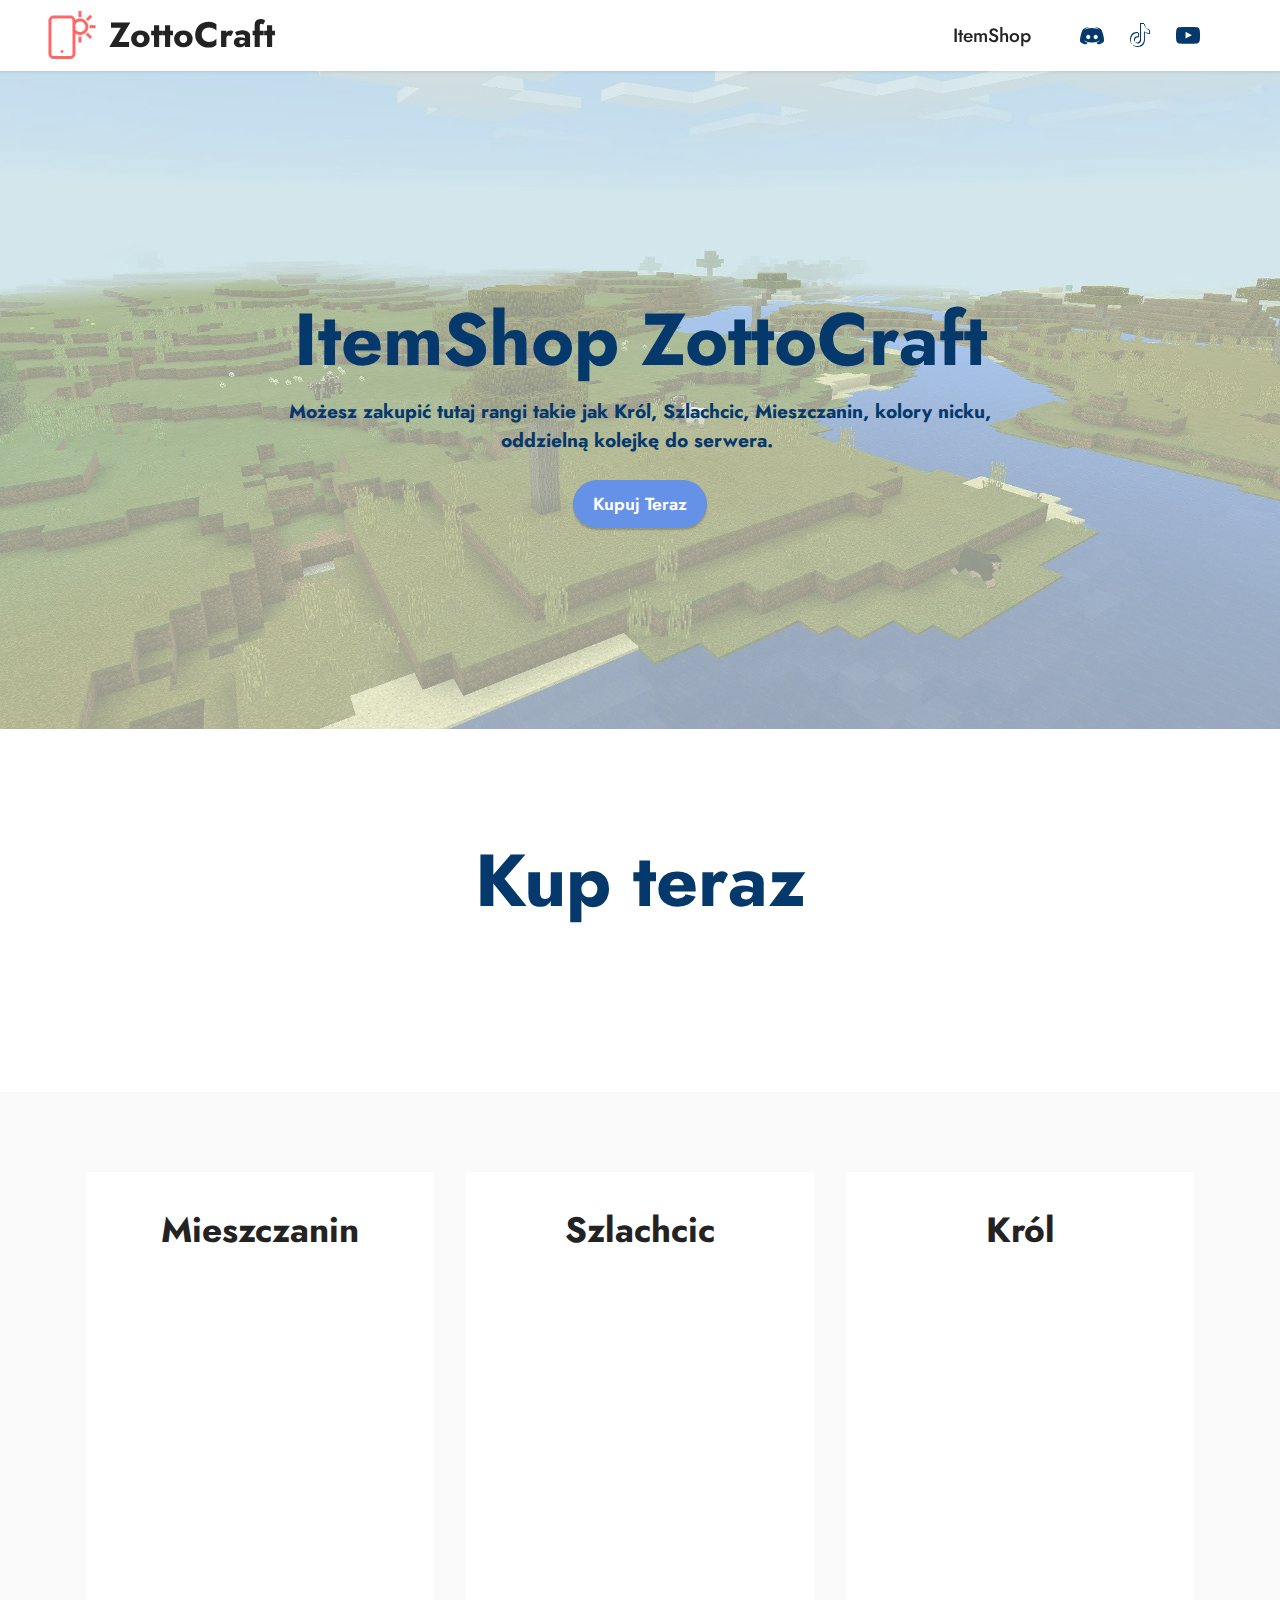
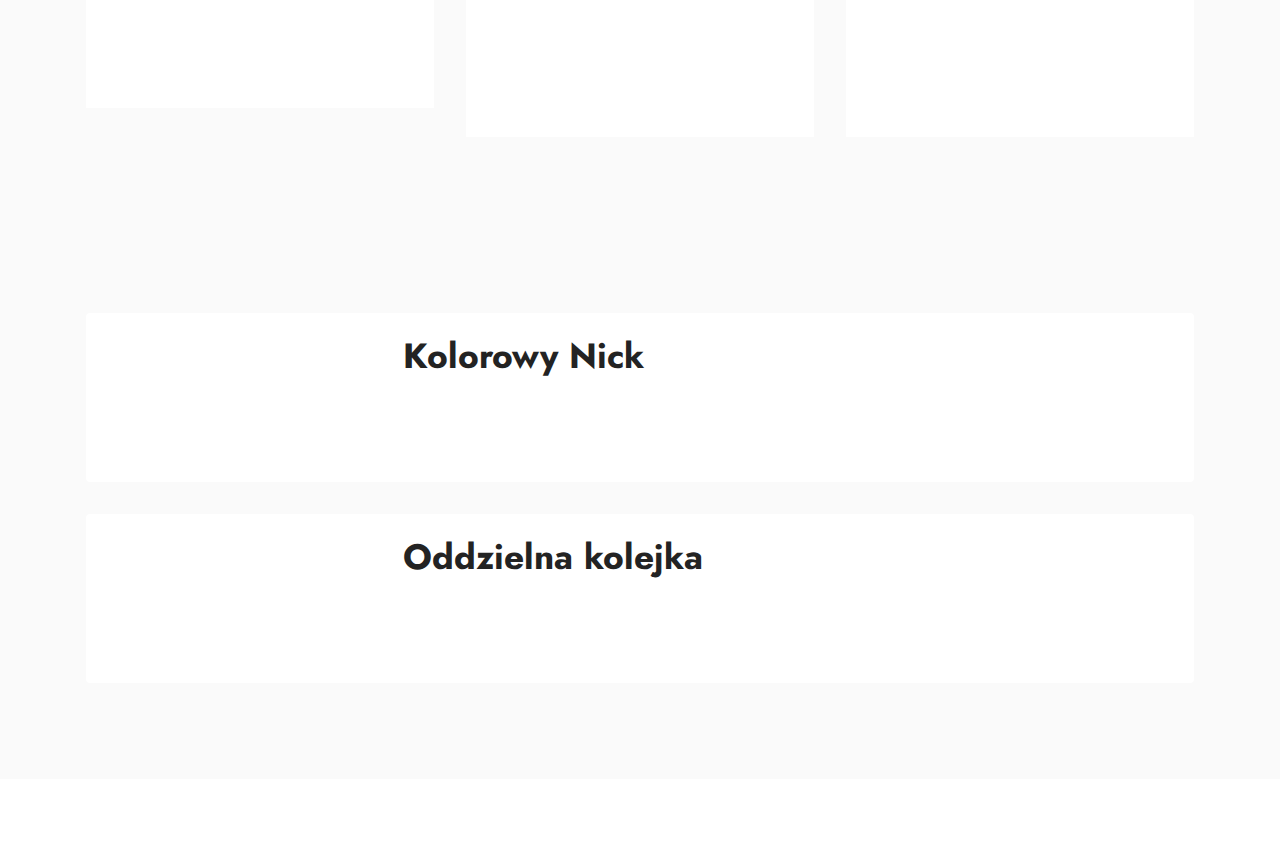
==== commit 38c74d3e: "Add files via upload" ====
--- a/itemshop.html
+++ b/itemshop.html
@@ -84,7 +84,7 @@
             <div class="col-12 col-lg-8">
                 <h1 class="mbr-section-title mbr-fonts-style mb-3 display-1"><strong>ItemShop ZottoCraft</strong><strong><br></strong></h1>
                 
-                <p class="mbr-text mbr-fonts-style display-7"><strong>Możesz zakupić tutaj rangi takie jak Sponsor, SVIP, VIP, kolory nicku, oddzielną kolejkę do serwera.&nbsp;</strong></p>
+                <p class="mbr-text mbr-fonts-style display-7"><strong>Możesz zakupić tutaj rangi takie jak Król, Szlachcic, Mieszczanin, kolory nicku, oddzielną kolejkę do serwera.&nbsp;</strong></p>
                 <div class="mbr-section-btn mt-3"><a class="btn btn-primary display-4" href="itemshop.html#features9-4">Kupuj Teraz</a></div>
             </div>
         </div>
@@ -115,7 +115,7 @@
             <div class="col-12 col-md-6 align-center col-lg-4">
                 <div class="plan">
                     <div class="plan-header">
-                        <h6 class="plan-title mbr-fonts-style mb-3 display-5"><strong>ViP</strong></h6>
+                        <h6 class="plan-title mbr-fonts-style mb-3 display-5"><strong>Mieszczanin</strong></h6>
                         <div class="plan-price">
                             <p class="price mbr-fonts-style m-0 display-1"><strong>5 zł</strong></p>
                             <p class="price-term mbr-fonts-style mb-3 display-7"><strong>Miesięcznie</strong></p>
@@ -137,7 +137,7 @@
                 <div class="plan">
                     <div class="plan-header">
                         <h6 class="plan-title mbr-fonts-style mb-3 display-5">
-                            <strong>Super ViP</strong></h6>
+                            <strong>Szlachcic</strong></h6>
                         <div class="plan-price">
                             <p class="price mbr-fonts-style m-0 display-1"><strong>10 zł</strong></p>
                             <p class="price-term mbr-fonts-style mb-3 display-7"><strong>Miesięcznie</strong></p>
@@ -160,7 +160,7 @@
                 <div class="plan">
                     <div class="plan-header">
                         <h6 class="plan-title mbr-fonts-style mb-3 display-5">
-                            <strong>Sponsor</strong></h6>
+                            <strong>Król</strong></h6>
                         <div class="plan-price">
                             <p class="price mbr-fonts-style m-0 display-1"><strong>20 zł</strong></p>
                             <p class="price-term mbr-fonts-style mb-3 display-7"><strong>Miesięcznie</strong></p>
@@ -247,7 +247,7 @@
         </div>
         
     </div>
-</section><section class="display-7" style="padding: 0;align-items: center;justify-content: center;flex-wrap: wrap;    align-content: center;display: flex;position: relative;height: 4rem;"><a href="https://mobiri.se/2845528" style="flex: 1 1;height: 4rem;position: absolute;width: 100%;z-index: 1;"><img alt="" style="height: 4rem;" src="[data-uri]"></a><p style="margin: 0;text-align: center;" class="display-7">Made with Mobirise &#8204;</p><a style="z-index:1" href="https://mobirise.com/website-maker.html">Free Web Site Maker</a></section><script src="assets/bootstrap/js/bootstrap.bundle.min.js"></script>  <script src="assets/smoothscroll/smooth-scroll.js"></script>  <script src="assets/ytplayer/index.js"></script>  <script src="assets/dropdown/js/navbar-dropdown.js"></script>  <script src="assets/theme/js/script.js"></script>  
+</section><section class="display-7" style="padding: 0;align-items: center;justify-content: center;flex-wrap: wrap;    align-content: center;display: flex;position: relative;height: 4rem;"><a href="https://mobiri.se/2845528" style="flex: 1 1;height: 4rem;position: absolute;width: 100%;z-index: 1;"><img alt="" style="height: 4rem;" src="[data-uri]"></a><p style="margin: 0;text-align: center;" class="display-7">Made with Mobirise &#8204;</p><a style="z-index:1" href="https://mobirise.com/website-design-software.html">Web Site Design Software</a></section><script src="assets/bootstrap/js/bootstrap.bundle.min.js"></script>  <script src="assets/smoothscroll/smooth-scroll.js"></script>  <script src="assets/ytplayer/index.js"></script>  <script src="assets/dropdown/js/navbar-dropdown.js"></script>  <script src="assets/theme/js/script.js"></script>  
   
   
   <input name="animation" type="hidden">
--- a/assets/mobirise/css/mbr-additional.css
+++ b/assets/mobirise/css/mbr-additional.css
@@ -1474,7 +1474,7 @@
 .cid-sFCAOqBTxa {
   padding-top: 15rem;
   padding-bottom: 12rem;
-  background-image: url("../../../assets/images/mbr-10.jpg");
+  background-image: url("../../../assets/images/mbr-1-1920x1440.jpg");
 }
 .cid-sFCAOqBTxa .mbr-section-title {
   color: #05386b;
--- a/assets/mobirise/css/mbr-additional.css
+++ b/assets/mobirise/css/mbr-additional.css
@@ -1474,7 +1474,7 @@
 .cid-sFCAOqBTxa {
   padding-top: 15rem;
   padding-bottom: 12rem;
-  background-image: url("../../../assets/images/mbr-10.jpg");
+  background-image: url("../../../assets/images/mbr-1-1920x1440.jpg");
 }
 .cid-sFCAOqBTxa .mbr-section-title {
   color: #05386b;
